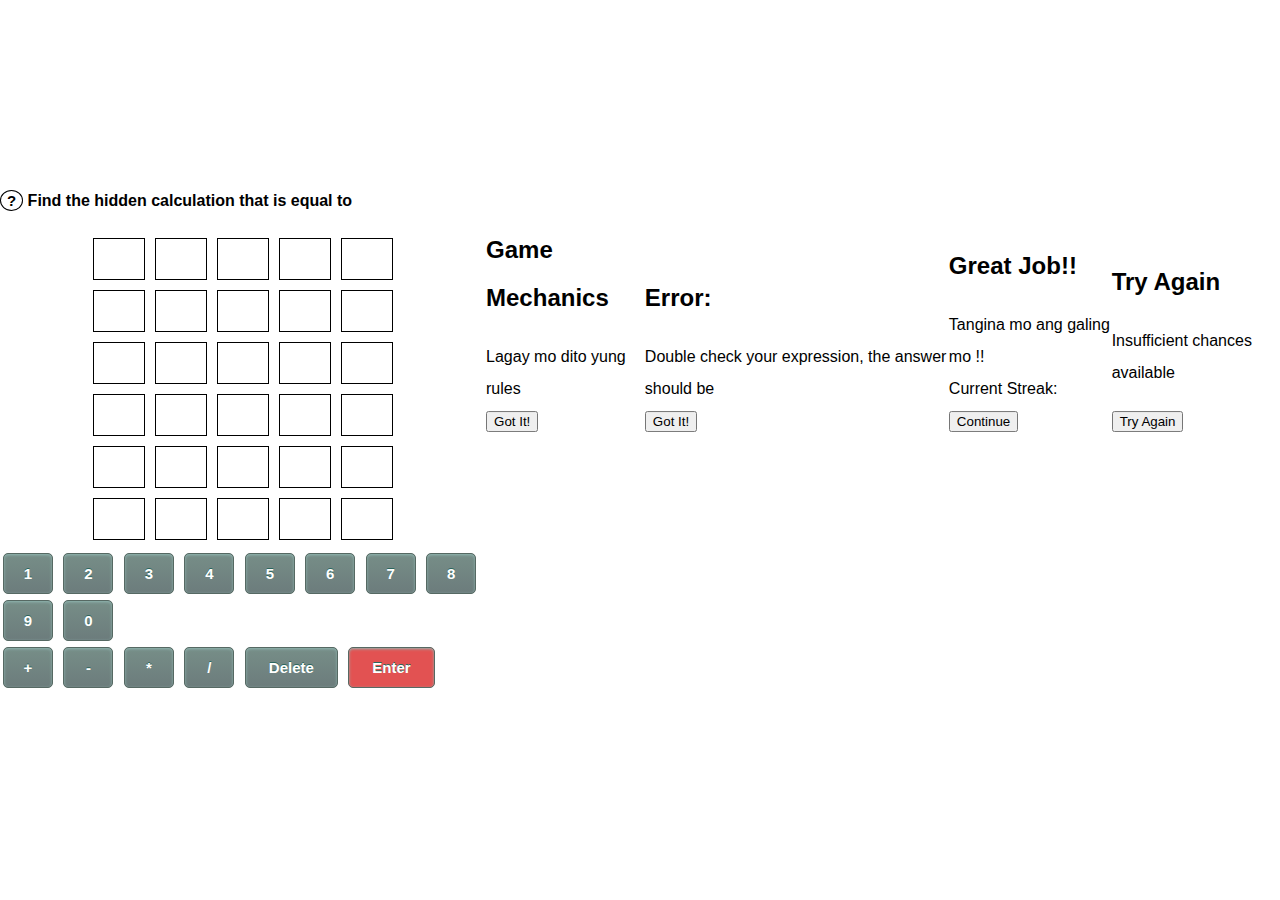
==== easy.html @ 451a4354 "Updated functionality" ====
<!DOCTYPE html>
<html lang="en">

<head>
    <meta charset="UTF-8">
    <meta http-equiv="X-UA-Compatible" content="IE=edge">
    <meta name="viewport" content="width=device-width, initial-scale=1.0">
    <title>Guess the math equation!</title>
    <link rel="stylesheet" href="css/easy.css">
    <link href="https://cdn.jsdelivr.net/npm/bootstrap@5.1.3/dist/css/bootstrap.min.css" rel="stylesheet"
        integrity="sha384-1BmE4kWBq78iYhFldvKuhfTAU6auU8tT94WrHftjDbrCEXSU1oBoqyl2QvZ6jIW3" crossorigin="anonymous">
    <link rel="preconnect" href="https://fonts.googleapis.com">
    <link rel="preconnect" href="https://fonts.gstatic.com" crossorigin>
    <link href="https://fonts.googleapis.com/css2?family=Montserrat:wght@900&display=swap" rel="stylesheet">
    <link rel="stylesheet" href="https://use.fontawesome.com/releases/v5.5.0/css/all.css">
</head>

<body>
    <div class="container d-flex flex-column justify-content-center">
        <div class="flex-row text-center centered">
            <h4><button id="help"class="helpBtn" data-bs-toggle="modal" data-bs-target="#helpModal">?</button> Find the hidden calculation that is equal to <span id="equals"> </span></h4>
            
            <div class="box-container centered">
                <div class="box">
                    <span></span>
                </div>
                <div class="box">
                    <span></span>
                </div>
                <div class="box">
                    <span></span>
                </div>
                <div class="box">
                    <span></span>
                </div>
                <div class="box">
                    <span></span>
                </div>
            </div>

            <div class="box-container centered">
                <div class="box">
                    <span></span>
                </div>
                <div class="box">
                    <span></span>
                </div>
                <div class="box">
                    <span></span>
                </div>
                <div class="box">
                    <span></span>
                </div>
                <div class="box">
                    <span></span>
                </div>
            </div>

            <div class="box-container centered">
                <div class="box">
                    <span></span>
                </div>
                <div class="box">
                    <span></span>
                </div>
                <div class="box">
                    <span></span>
                </div>
                <div class="box">
                    <span></span>
                </div>
                <div class="box">
                    <span></span>
                </div>
            </div>

            <div class="box-container centered">
                <div class="box">
                    <span></span>
                </div>
                <div class="box">
                    <span></span>
                </div>
                <div class="box">
                    <span></span>
                </div>
                <div class="box">
                    <span></span>
                </div>
                <div class="box">
                    <span></span>
                </div>
            </div>

            <div class="box-container centered">
                <div class="box">
                    <span></span>
                </div>
                <div class="box">
                    <span></span>
                </div>
                <div class="box">
                    <span></span>
                </div>
                <div class="box">
                    <span></span>
                </div>
                <div class="box">
                    <span></span>
                </div>
            </div>

            <div class="box-container centered">
                <div class="box">
                    <span></span>
                </div>
                <div class="box">
                    <span></span>
                </div>
                <div class="box">
                    <span></span>
                </div>
                <div class="box">
                    <span></span>
                </div>
                <div class="box">
                    <span></span>
                </div>
            </div>
        </div>
        
        <div class="flex-row centered ">
            
            <button id="1" class="buttonDesign">1</button>
            <button id="2" class="buttonDesign">2</button>
            <button id="3" class="buttonDesign">3</button>
            <button id="4" class="buttonDesign">4</button>
            <button id="5" class="buttonDesign">5</button>
            <button id="6" class="buttonDesign">6</button>
            <button id="7" class="buttonDesign">7</button>
            <button id="8" class="buttonDesign">8</button>
            <button id="9" class="buttonDesign">9</button>
            <button id="0" class="buttonDesign">0</button>
            
           <div class="text-center">
                <button id="+" class="buttonDesign">+</button>
                <button id="-" class="buttonDesign">-</button>
                <button id="*" class="buttonDesign">*</button>
                <button id="/" class="buttonDesign">/</button>
                <button class="buttonDesignFunc" id="delete-btn">Delete</button>

                <button class="buttonDesignFunc" id="enter-btn" disabled>Enter</button>
                <!-- <button class="buttonDesignFunc" id="reset-btn">Reset</button> -->
            </div>

        </div>
    </div>

    <div class="modal fade" id="helpModal" tabindex="-1" aria-labelledby="helpModalLabel" aria-hidden="true">
        <div class="modal-dialog center">
          <div class="modal-content">
           
            <div class="modal-body">
                <h2 class="modal-title" id="exampleModalLabel">Game Mechanics</h2>
                Lagay mo dito yung rules
            </div>
            <div class="modal-footer">
                <button type="button" id="close" class="btn btn-success" data-bs-dismiss="modal">Got It!</button>
            </div>
          </div>
        </div>
      </div>

      <div class="modal fade" id="errorModal" tabindex="-1" aria-labelledby="errorModalLabel" aria-hidden="true">
        <div class="modal-dialog center">
          <div class="modal-content">
           
            <div class="modal-body">
                <h2 class="modal-title" id="exampleModalLabel">Error:</h2>
                Double check your expression, the answer should be <span id="answer"></span>
            </div>
            <div class="modal-footer">
                <button type="button" id="close" class="btn btn-success" data-bs-dismiss="modal">Got It!</button>
            </div>
          </div>
        </div>
      </div>
      <div class="modal fade" id="correctModal" tabindex="-1" aria-labelledby="correctModalLabel" aria-hidden="true">
        <div class="modal-dialog center">
          <div class="modal-content">
           
            <div class="modal-body">
                <h2 class="modal-title" id="exampleModalLabel">Great Job!!</h2>
                Tangina mo ang galing mo !! <br>
                Current Streak: <span id="streak"></span>
            </div>
            <div class="modal-footer">
                <button type="button" id="close" class="btn btn-success" data-bs-dismiss="modal">Continue</button>
            </div>
          </div>
        </div>
      </div>
      <div class="modal fade" id="failModal" tabindex="-1" aria-labelledby="failModalLabel" aria-hidden="true">
        <div class="modal-dialog center">
          <div class="modal-content">
           
            <div class="modal-body">
                <h2 class="modal-title" id="exampleModalLabel">Try Again</h2>
                <p>Insufficient chances available</p>
            </div>
            <div class="modal-footer">
                <button type="button" id="close" class="btn btn-success" data-bs-dismiss="modal">Try Again</button>
            </div>
          </div>
        </div>
      </div>



    <script src="https://cdn.jsdelivr.net/npm/bootstrap@5.1.3/dist/js/bootstrap.bundle.min.js"
        integrity="sha384-ka7Sk0Gln4gmtz2MlQnikT1wXgYsOg+OMhuP+IlRH9sENBO0LRn5q+8nbTov4+1p" crossorigin="anonymous">
    </script>
    <script src="https://github.com/fent/randexp.js/releases/download/v0.4.3/randexp.min.js"></script>
    <script src="https://ajax.googleapis.com/ajax/libs/jquery/1.11.1/jquery.min.js"></script>
    <script type="text/javascript" src="js/easy.js"></script>
</body>

</html>
---- css/easy.css ----
body {
  font-family: "OpenSans", sans-serif;
  font-size: 1rem;
  line-height: 2;
  display: flex;
  align-items: center;
  justify-content: center;
  margin: 0;
  min-height: 95vh;
}

.centered{
  margin: 0 auto;
}


.box{
  border: 1px solid black;
  width: 50px;
  height: 40px;
  text-align: center;
}


.box-container{
  width: 300px;
  display: flex;
  flex-direction: row;
  justify-content: space-between;
  margin-bottom: 10px;
}

.helpBtn{
  height: auto;
  width:auto;
	border-radius:100%;
  background-color: white;
	border:1px solid black;
	display:inline-block;
	cursor:pointer;
	color:black;
	font-family:Arial;
	font-size:15px;
	font-weight:bold;
}

.helpBtn:active {
	position:relative;
	top:1px;
}

.buttonDesign{
  margin:3px;
  width: 50px;
  box-shadow:inset 0px 1px 3px 0px #91b8b3;
	background:linear-gradient(to bottom, #768d87 5%, #6c7c7c 100%);
	background-color:#768d87;
	border-radius:5px;
	border:1px solid #566963;
	display:inline-block;
	cursor:pointer;
	color:#ffffff;
	font-family:Arial;
	font-size:15px;
	font-weight:bold;
	padding:11px 0px;
	text-decoration:none;
	text-shadow:0px -1px 0px #2b665e;
}

.buttonDesign:hover {
	background:linear-gradient(to bottom, #6c7c7c 5%, #768d87 100%);
	background-color:#6c7c7c;
}
.buttonDesign:active {
	position:relative;
	top:1px;
}


.buttonDesignFunc{
  margin:3px;
  box-shadow:inset 0px 1px 3px 0px #91b8b3;
	background:linear-gradient(to bottom, #768d87 5%, #6c7c7c 100%);
	background-color:#768d87;
	border-radius:5px;
	border:1px solid #566963;
	display:inline-block;
	cursor:pointer;
	color:#ffffff;
	font-family:Arial;
	font-size:15px;
	font-weight:bold;
	padding:11px 23px;
	text-decoration:none;
	text-shadow:0px -1px 0px #2b665e;
}

.buttonDesignFunc:hover {
	background:linear-gradient(to bottom, #6c7c7c 5%, #768d87 100%);
	background-color:#6c7c7c;
}
.buttonDesignFunc:active {
	position:relative;
	top:1px;
}

.buttonDesignFunc:disabled {
	background:#e25252;
}

.center {
	top: 50% !important;
	transform: translateY(-50%) !important;
  }
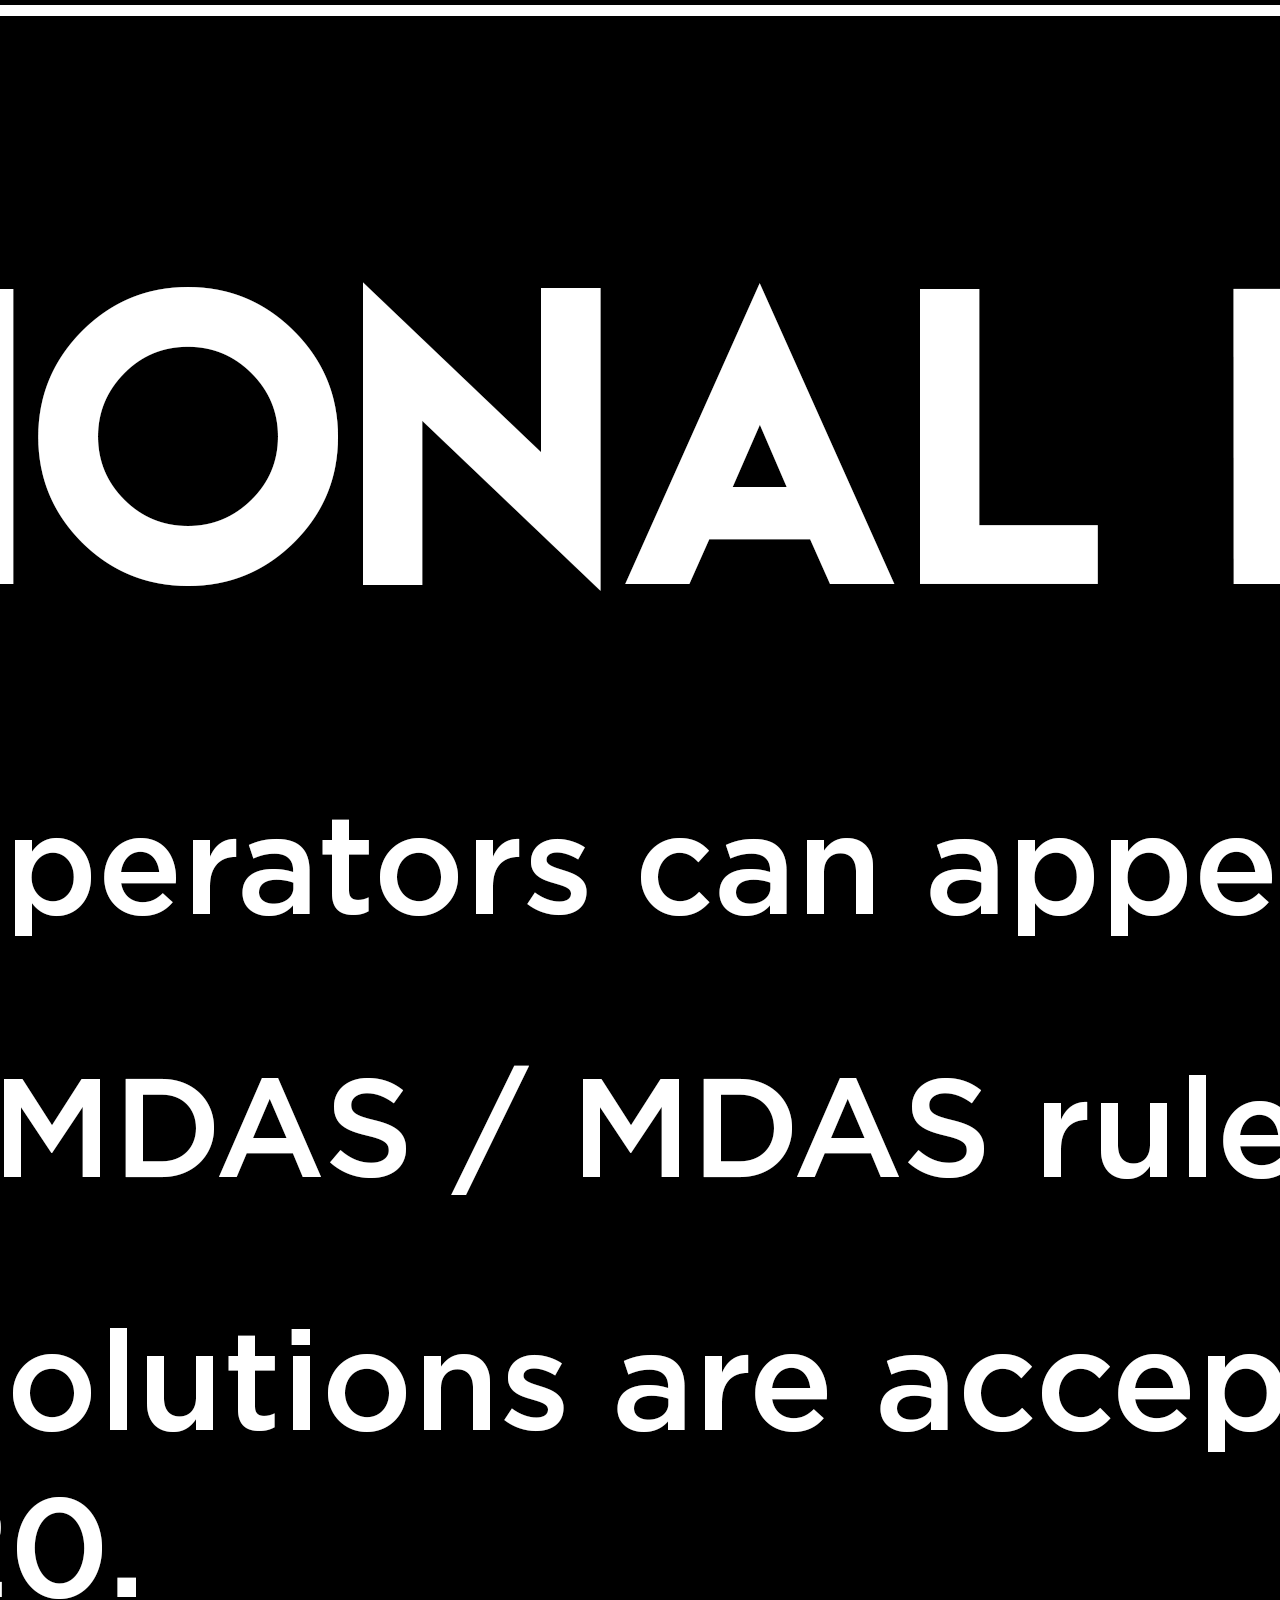
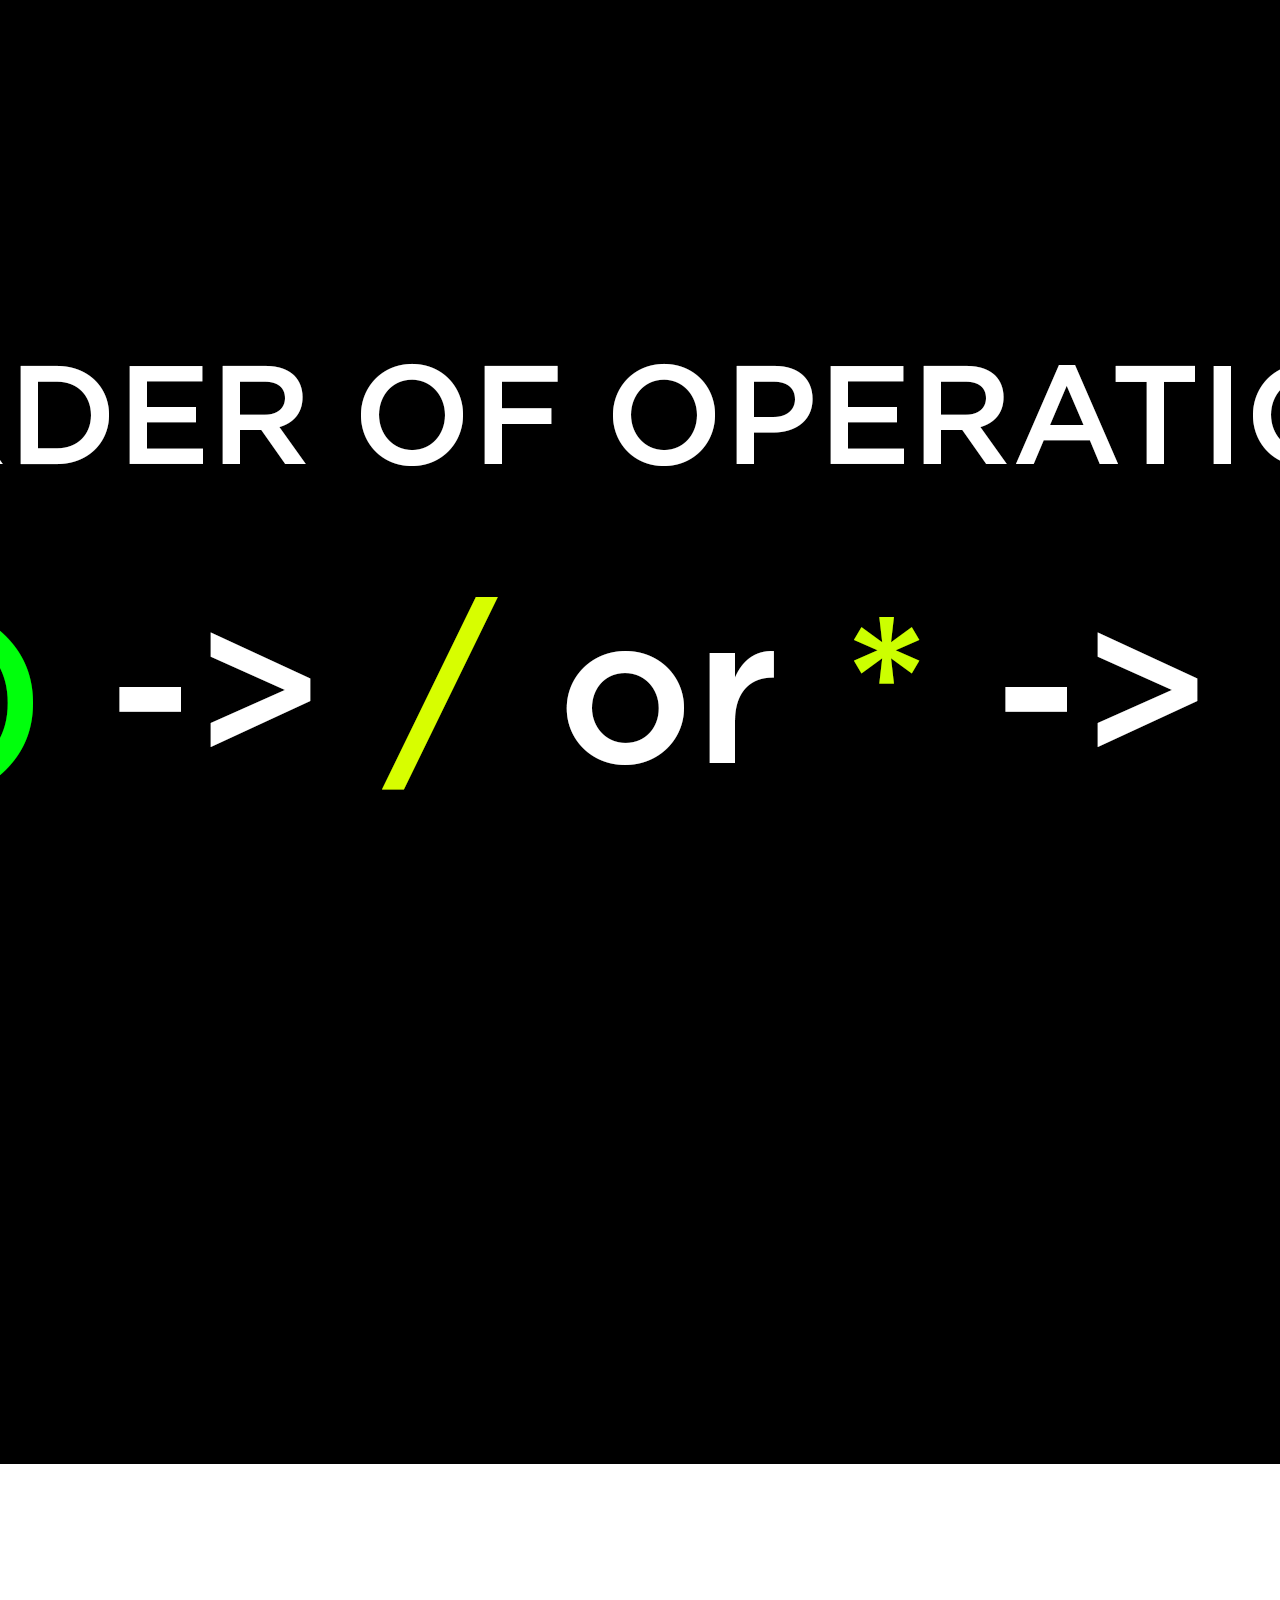
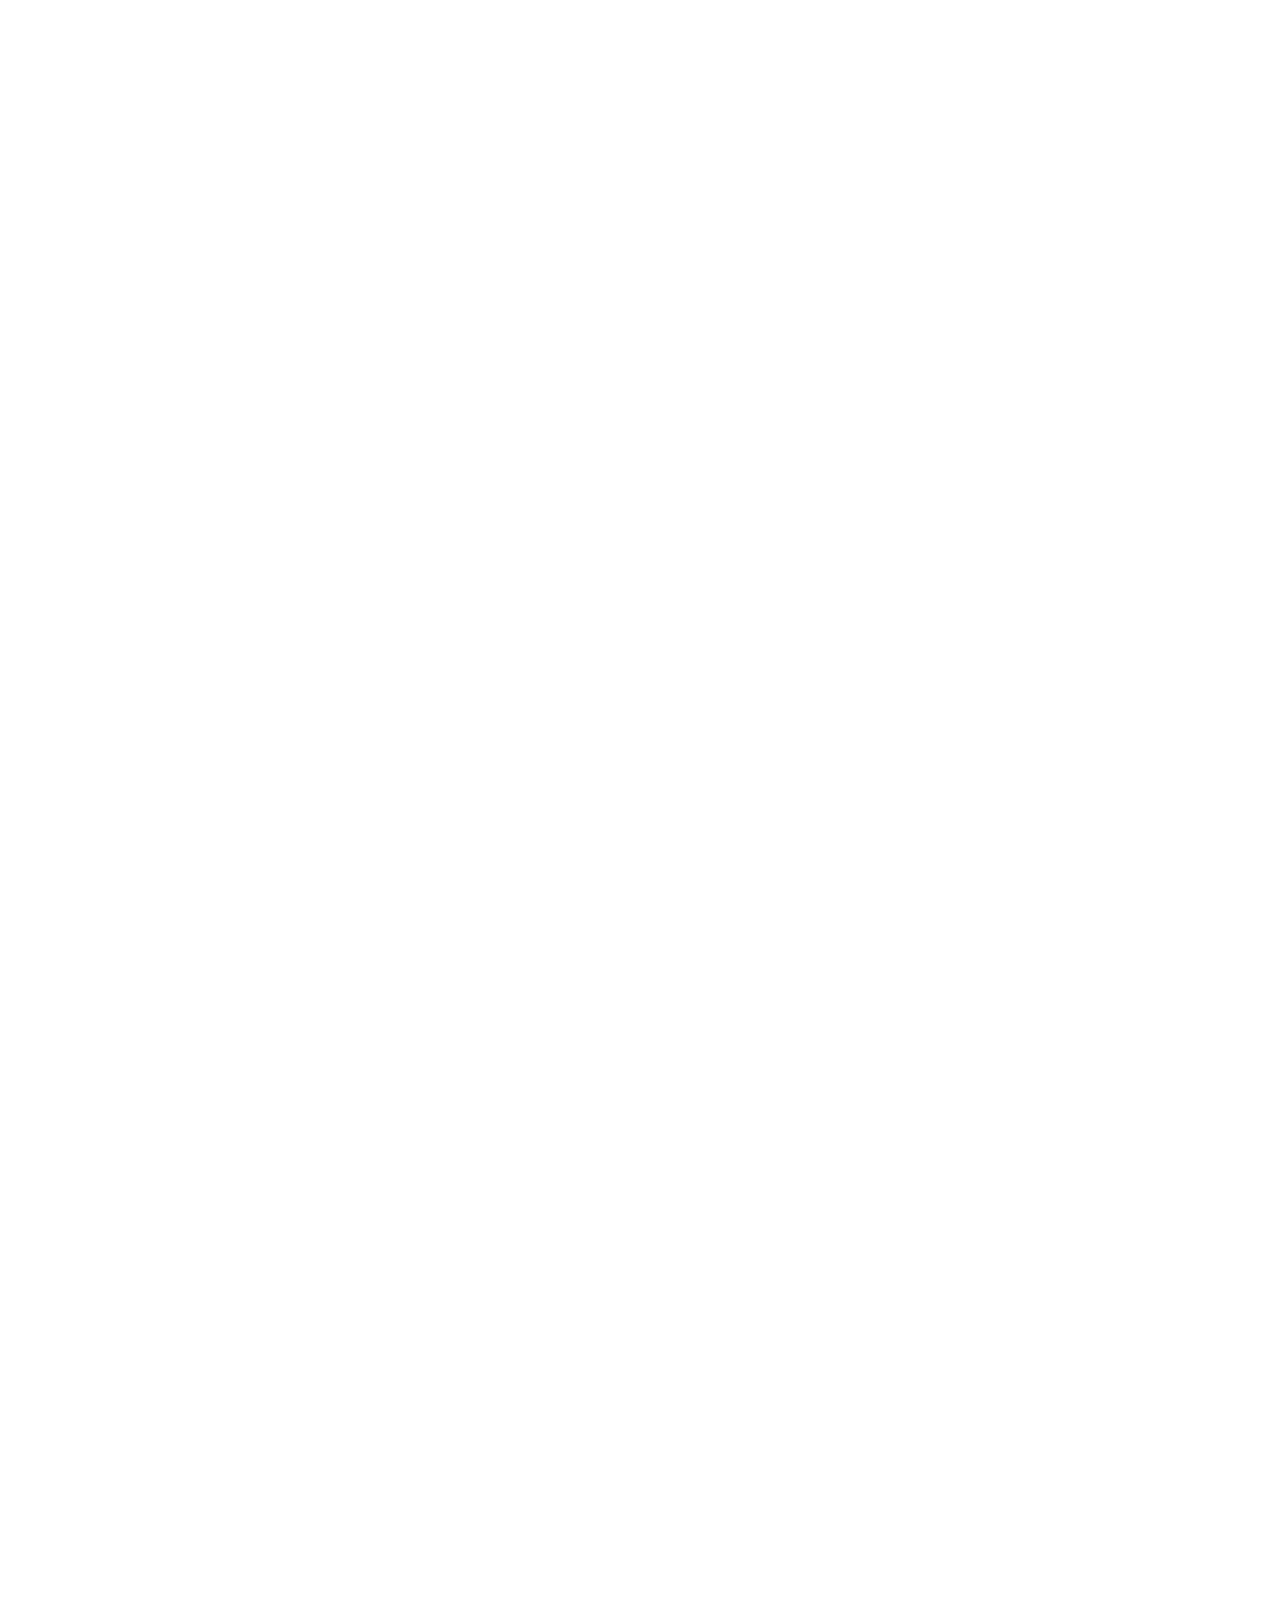
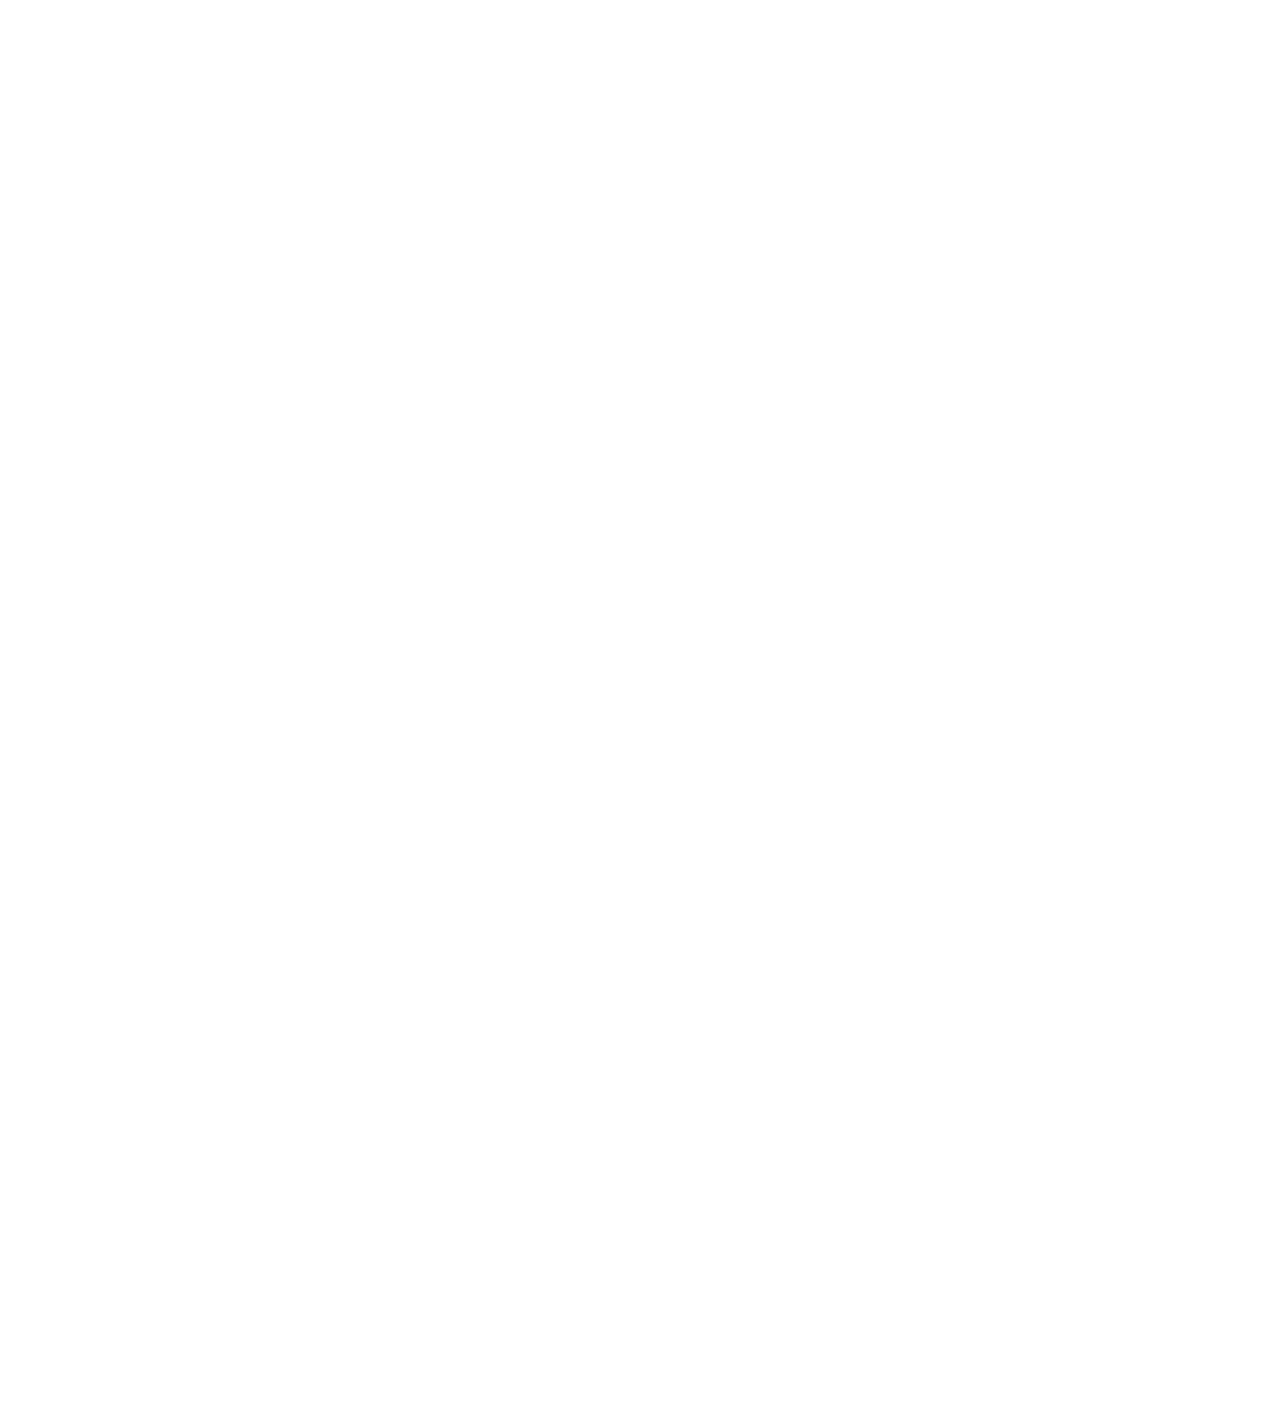
==== commit 93aafa6b: "Added game rules" ====
--- a/easy.html
+++ b/easy.html
@@ -6,7 +6,7 @@
     <meta http-equiv="X-UA-Compatible" content="IE=edge">
     <meta name="viewport" content="width=device-width, initial-scale=1.0">
     <title>Guess the math equation!</title>
-    <link rel="stylesheet" href="css/easy.css">
+    <link rel="stylesheet" href="css/main.css">
     <link href="https://cdn.jsdelivr.net/npm/bootstrap@5.1.3/dist/css/bootstrap.min.css" rel="stylesheet"
         integrity="sha384-1BmE4kWBq78iYhFldvKuhfTAU6auU8tT94WrHftjDbrCEXSU1oBoqyl2QvZ6jIW3" crossorigin="anonymous">
     <link rel="preconnect" href="https://fonts.googleapis.com">
@@ -20,97 +20,97 @@
         <div class="flex-row text-center centered">
             <h4><button id="help"class="helpBtn" data-bs-toggle="modal" data-bs-target="#helpModal">?</button> Find the hidden calculation that is equal to <span id="equals"> </span></h4>
             
-            <div class="box-container centered">
-                <div class="box">
-                    <span></span>
-                </div>
-                <div class="box">
-                    <span></span>
-                </div>
-                <div class="box">
-                    <span></span>
-                </div>
-                <div class="box">
-                    <span></span>
-                </div>
-                <div class="box">
-                    <span></span>
-                </div>
-            </div>
-
-            <div class="box-container centered">
-                <div class="box">
-                    <span></span>
-                </div>
-                <div class="box">
-                    <span></span>
-                </div>
-                <div class="box">
-                    <span></span>
-                </div>
-                <div class="box">
-                    <span></span>
-                </div>
-                <div class="box">
-                    <span></span>
-                </div>
-            </div>
-
-            <div class="box-container centered">
-                <div class="box">
-                    <span></span>
-                </div>
-                <div class="box">
-                    <span></span>
-                </div>
-                <div class="box">
-                    <span></span>
-                </div>
-                <div class="box">
-                    <span></span>
-                </div>
-                <div class="box">
-                    <span></span>
-                </div>
-            </div>
-
-            <div class="box-container centered">
-                <div class="box">
-                    <span></span>
-                </div>
-                <div class="box">
-                    <span></span>
-                </div>
-                <div class="box">
-                    <span></span>
-                </div>
-                <div class="box">
-                    <span></span>
-                </div>
-                <div class="box">
-                    <span></span>
-                </div>
-            </div>
-
-            <div class="box-container centered">
-                <div class="box">
-                    <span></span>
-                </div>
-                <div class="box">
-                    <span></span>
-                </div>
-                <div class="box">
-                    <span></span>
-                </div>
-                <div class="box">
-                    <span></span>
-                </div>
-                <div class="box">
-                    <span></span>
-                </div>
-            </div>
-
-            <div class="box-container centered">
+            <div class="box-containerEasy centered">
+                <div class="box">
+                    <span></span>
+                </div>
+                <div class="box">
+                    <span></span>
+                </div>
+                <div class="box">
+                    <span></span>
+                </div>
+                <div class="box">
+                    <span></span>
+                </div>
+                <div class="box">
+                    <span></span>
+                </div>
+            </div>
+
+            <div class="box-containerEasy centered">
+                <div class="box">
+                    <span></span>
+                </div>
+                <div class="box">
+                    <span></span>
+                </div>
+                <div class="box">
+                    <span></span>
+                </div>
+                <div class="box">
+                    <span></span>
+                </div>
+                <div class="box">
+                    <span></span>
+                </div>
+            </div>
+
+            <div class="box-containerEasy centered">
+                <div class="box">
+                    <span></span>
+                </div>
+                <div class="box">
+                    <span></span>
+                </div>
+                <div class="box">
+                    <span></span>
+                </div>
+                <div class="box">
+                    <span></span>
+                </div>
+                <div class="box">
+                    <span></span>
+                </div>
+            </div>
+
+            <div class="box-containerEasy centered">
+                <div class="box">
+                    <span></span>
+                </div>
+                <div class="box">
+                    <span></span>
+                </div>
+                <div class="box">
+                    <span></span>
+                </div>
+                <div class="box">
+                    <span></span>
+                </div>
+                <div class="box">
+                    <span></span>
+                </div>
+            </div>
+
+            <div class="box-containerEasy centered">
+                <div class="box">
+                    <span></span>
+                </div>
+                <div class="box">
+                    <span></span>
+                </div>
+                <div class="box">
+                    <span></span>
+                </div>
+                <div class="box">
+                    <span></span>
+                </div>
+                <div class="box">
+                    <span></span>
+                </div>
+            </div>
+
+            <div class="box-containerEasy centered">
                 <div class="box">
                     <span></span>
                 </div>
@@ -129,7 +129,7 @@
             </div>
         </div>
         
-        <div class="flex-row centered ">
+        <div class="flex-row centered buttons">
             
             <button id="1" class="buttonDesign">1</button>
             <button id="2" class="buttonDesign">2</button>
@@ -150,22 +150,44 @@
                 <button class="buttonDesignFunc" id="delete-btn">Delete</button>
 
                 <button class="buttonDesignFunc" id="enter-btn" disabled>Enter</button>
-                <!-- <button class="buttonDesignFunc" id="reset-btn">Reset</button> -->
+               
             </div>
 
         </div>
     </div>
 
     <div class="modal fade" id="helpModal" tabindex="-1" aria-labelledby="helpModalLabel" aria-hidden="true">
-        <div class="modal-dialog center">
-          <div class="modal-content">
-           
-            <div class="modal-body">
-                <h2 class="modal-title" id="exampleModalLabel">Game Mechanics</h2>
-                Lagay mo dito yung rules
-            </div>
-            <div class="modal-footer">
-                <button type="button" id="close" class="btn btn-success" data-bs-dismiss="modal">Got It!</button>
+        <div class="modal-dialog center modal-size">
+          <div class="modal-content bg-black">
+           
+            <div class="modal-body">
+                <div class="d-flex justify-content-end">
+                    <button type="button" id="close" class="btn-close bg-danger" data-bs-dismiss="modal" aria-label="Close"></button>    
+                </div>
+               
+                <div id="gameRulesCarosel" class="carousel slide" data-bs-ride="carousel">
+                    <div class="carousel-indicators">
+                      <button type="button" data-bs-target="#gameRulesCarosel" data-bs-slide-to="0" class="active" aria-current="true" aria-label="Slide 1"></button>
+                      <button type="button" data-bs-target="#gameRulesCarosel" data-bs-slide-to="1" aria-label="Slide 2"></button>
+                    </div>
+                    <div class="carousel-inner">
+                      <div class="carousel-item active">
+                        <img src="/images/guide1.png" class="d-block w-100">
+                      </div>
+                      <div class="carousel-item">
+                        <img src="/images/guide2.png" class="d-block w-100" alt="...">
+                      </div>
+                      <button class="carousel-control-prev" type="button" data-bs-target="#gameRulesCarosel" data-bs-slide="prev">
+                        <span class="carousel-control-prev-icon" aria-hidden="true"></span>
+                        <span class="visually-hidden">Previous</span>
+                      </button>
+                      <button class="carousel-control-next" type="button" data-bs-target="#gameRulesCarosel" data-bs-slide="next">
+                        <span class="carousel-control-next-icon" aria-hidden="true"></span>
+                        <span class="visually-hidden">Next</span>
+                      </button>
+                    </div>
+                  </div>
+                  
             </div>
           </div>
         </div>
@@ -185,6 +207,7 @@
           </div>
         </div>
       </div>
+
       <div class="modal fade" id="correctModal" tabindex="-1" aria-labelledby="correctModalLabel" aria-hidden="true">
         <div class="modal-dialog center">
           <div class="modal-content">
@@ -195,11 +218,12 @@
                 Current Streak: <span id="streak"></span>
             </div>
             <div class="modal-footer">
-                <button type="button" id="close" class="btn btn-success" data-bs-dismiss="modal">Continue</button>
-            </div>
-          </div>
-        </div>
-      </div>
+                <button type="button"  id="close" class="btn btn-success" data-bs-dismiss="modal">Continue</button>
+            </div>
+          </div>
+        </div>
+      </div>
+
       <div class="modal fade" id="failModal" tabindex="-1" aria-labelledby="failModalLabel" aria-hidden="true">
         <div class="modal-dialog center">
           <div class="modal-content">
--- a/css/main.css
+++ b/css/main.css
@@ -0,0 +1,132 @@
+body {
+  font-family: "OpenSans", sans-serif;
+  font-size: 1rem;
+  line-height: 2;
+  display: flex;
+  align-items: center;
+  justify-content: center;
+  margin: 0;
+  min-height: 95vh;
+}
+
+.centered{
+  margin: 0 auto;
+}
+
+
+.box{
+  border: 1px solid black;
+  width: 50px;
+  height: 40px;
+  text-align: center;
+}
+
+.box-containerEasy{
+  width: 300px;
+  display: flex;
+  flex-direction: row;
+  justify-content: space-between;
+  margin-bottom: 10px;
+}
+
+.box-containerNormal{
+	width: 350px;
+	display: flex;
+	flex-direction: row;
+	justify-content: space-between;
+	margin-bottom: 10px;
+  }
+
+  .box-containerHard{
+	width: 450px;
+	display: flex;
+	flex-direction: row;
+	justify-content: space-between;
+	margin-bottom: 10px;
+  }
+
+.helpBtn{
+  height: auto;
+  width:auto;
+	border-radius:100%;
+  background-color: white;
+	border:1px solid black;
+	display:inline-block;
+	cursor:pointer;
+	color:black;
+	font-family:Arial;
+	font-size:15px;
+	font-weight:bold;
+}
+
+.helpBtn:active {
+	position:relative;
+	top:1px;
+}
+
+.buttonDesign{
+  margin:3px;
+  width: 50px;
+  box-shadow:inset 0px 1px 3px 0px #91b8b3;
+	background:linear-gradient(to bottom, #768d87 5%, #6c7c7c 100%);
+	background-color:#768d87;
+	border-radius:5px;
+	border:1px solid #566963;
+	display:inline-block;
+	cursor:pointer;
+	color:#ffffff;
+	font-family:Arial;
+	font-size:15px;
+	font-weight:bold;
+	padding:11px 0px;
+	text-decoration:none;
+	text-shadow:0px -1px 0px #2b665e;
+}
+
+.buttonDesign:hover {
+	background:linear-gradient(to bottom, #6c7c7c 5%, #768d87 100%);
+	background-color:#6c7c7c;
+}
+.buttonDesign:active {
+	position:relative;
+	top:1px;
+}
+
+
+.buttonDesignFunc{
+  margin:3px;
+  box-shadow:inset 0px 1px 3px 0px #91b8b3;
+	background:linear-gradient(to bottom, #768d87 5%, #6c7c7c 100%);
+	background-color:#768d87;
+	border-radius:5px;
+	border:1px solid #566963;
+	display:inline-block;
+	cursor:pointer;
+	color:#ffffff;
+	font-family:Arial;
+	font-size:15px;
+	font-weight:bold;
+	padding:11px 23px;
+	text-decoration:none;
+	text-shadow:0px -1px 0px #2b665e;
+}
+
+.buttonDesignFunc:hover {
+	background:linear-gradient(to bottom, #6c7c7c 5%, #768d87 100%);
+	background-color:#6c7c7c;
+}
+.buttonDesignFunc:active {
+	position:relative;
+	top:1px;
+}
+
+.buttonDesignFunc:disabled {
+	background:#e25252;
+}
+
+
+
+.center {
+	top: 50% !important;
+	transform: translateY(-50%) !important;
+  }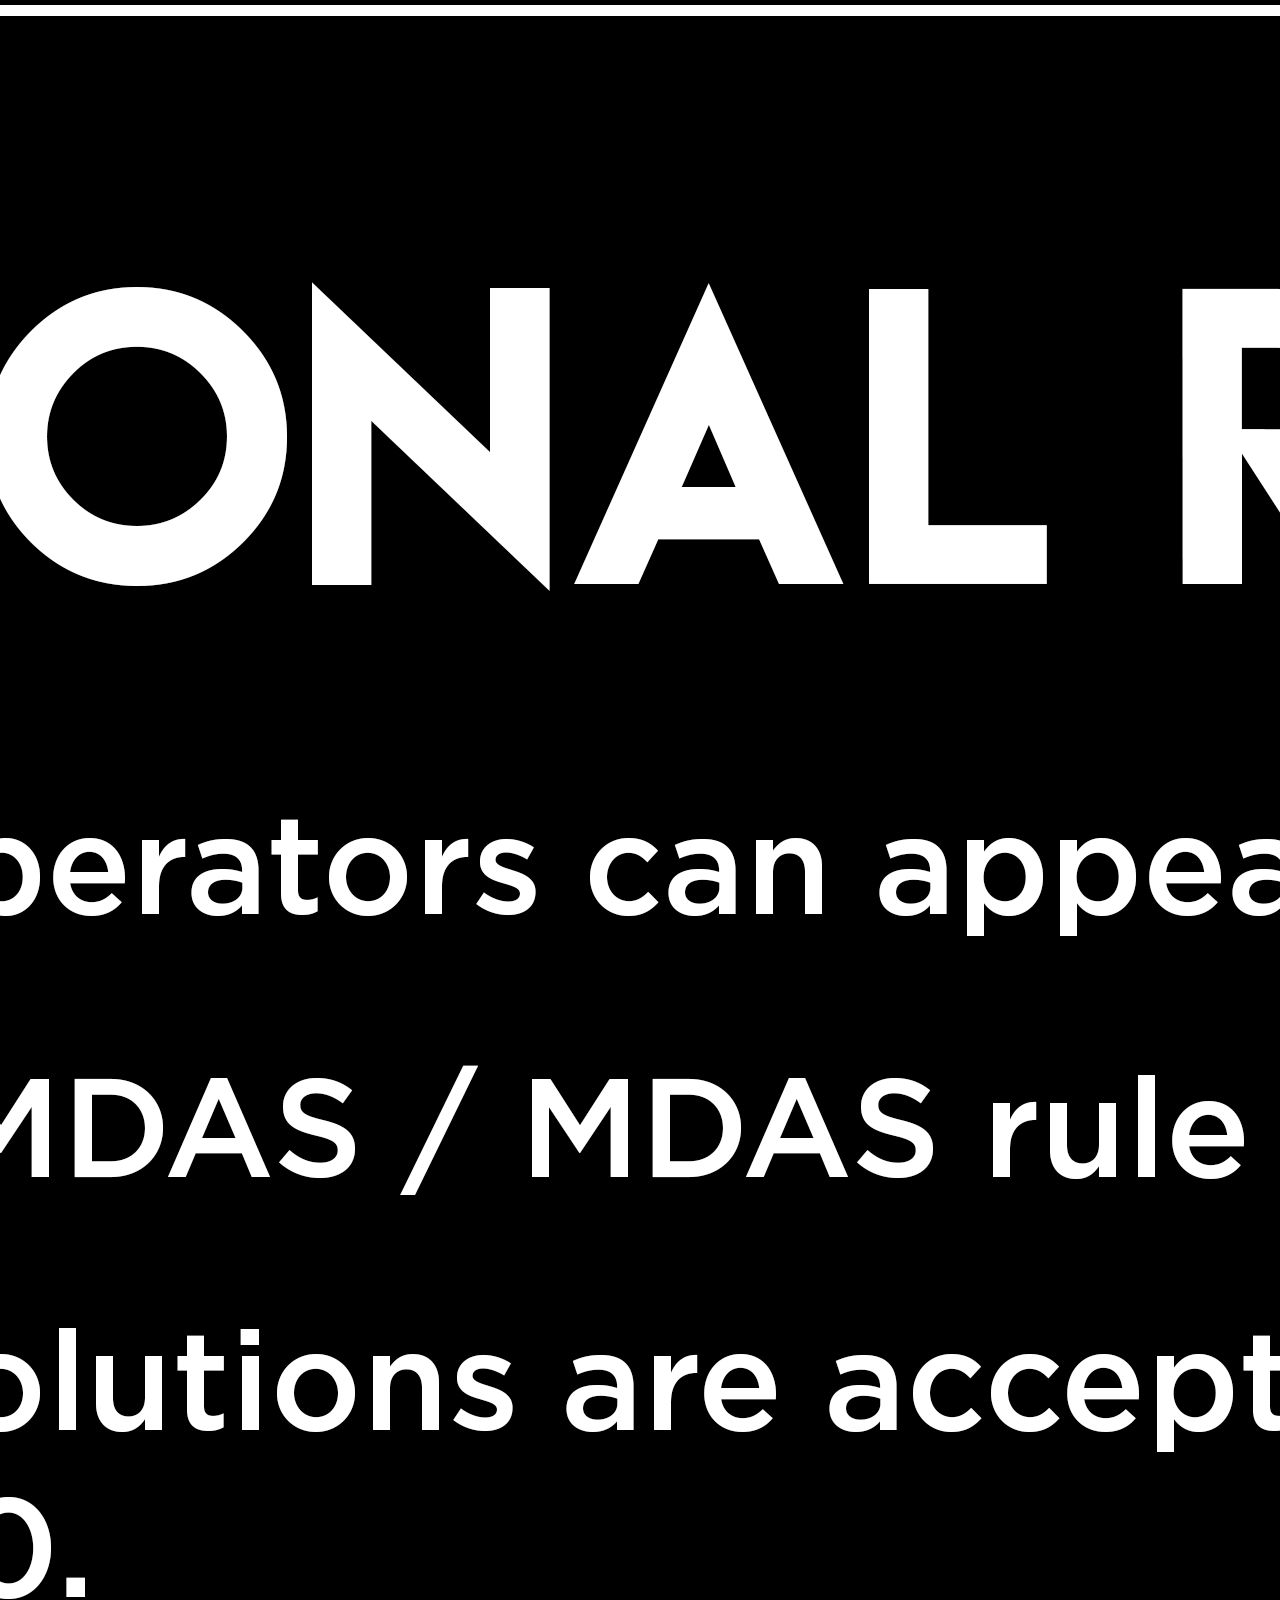
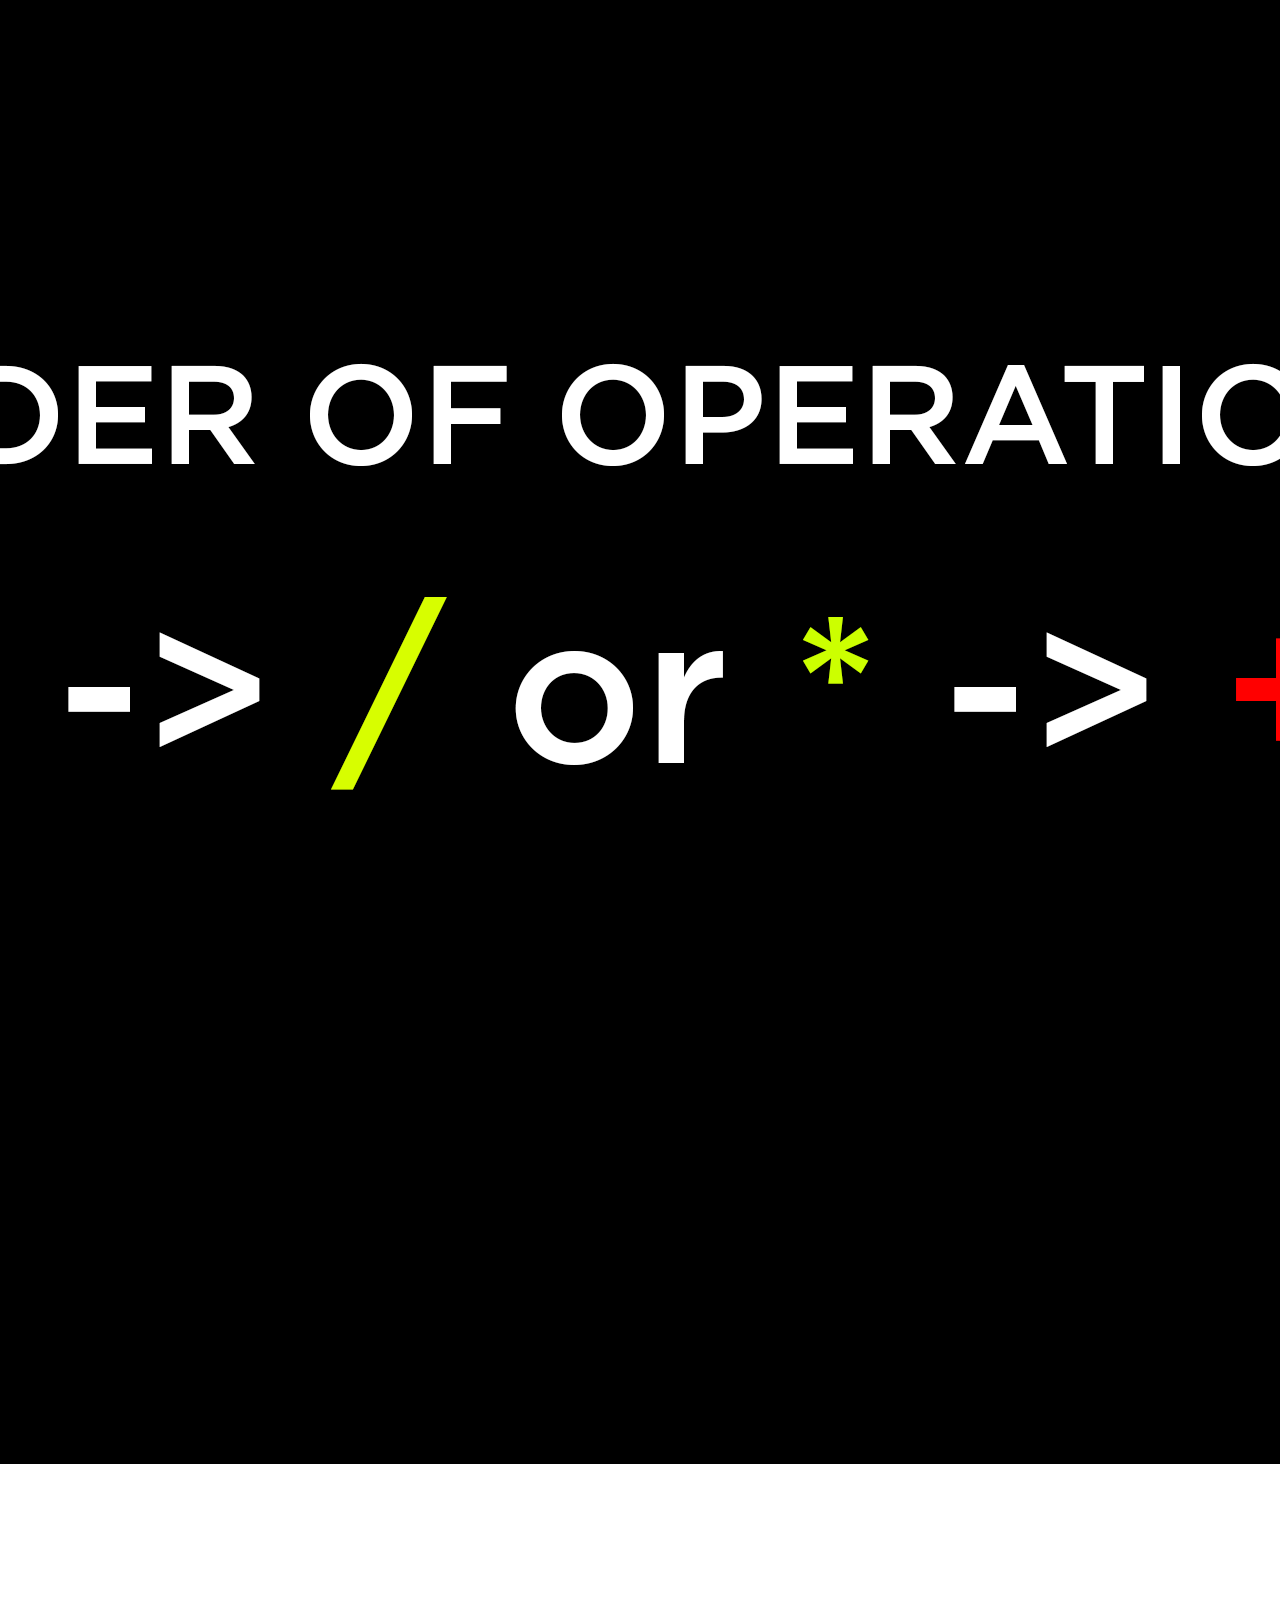
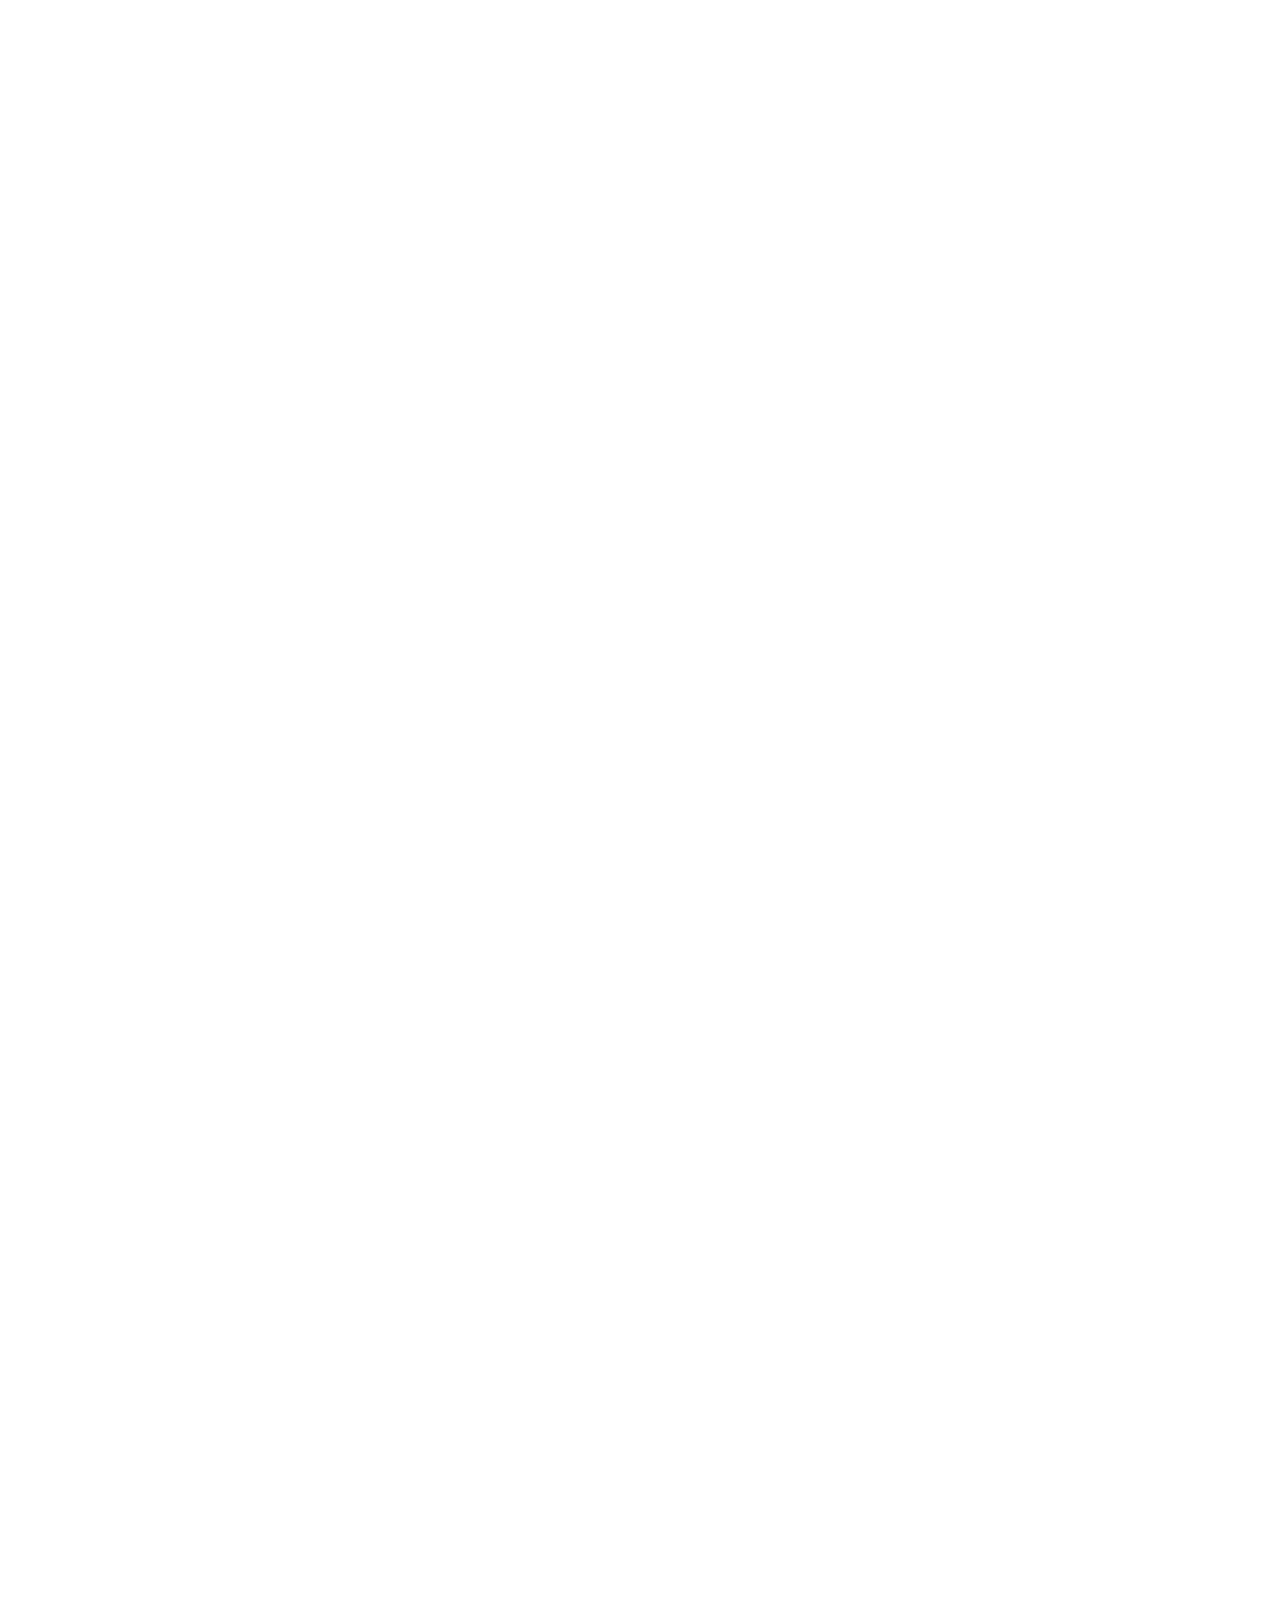
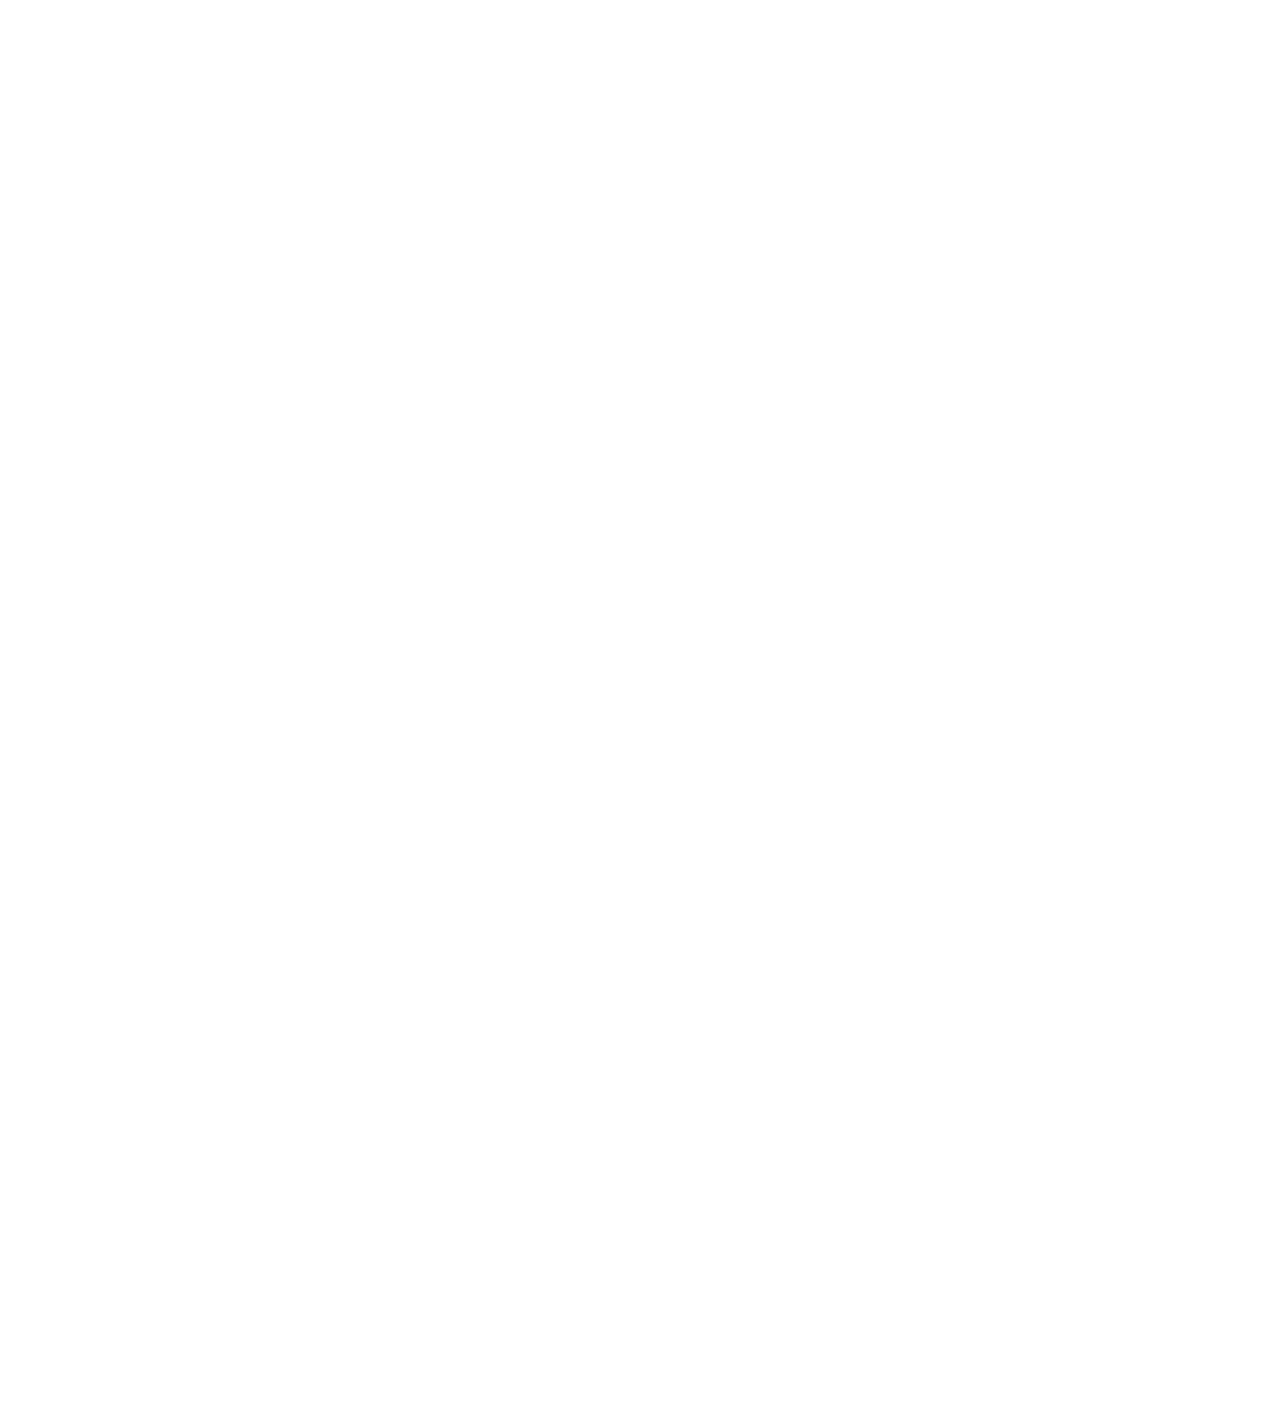
==== commit 61fa34fa: "Updated pathing" ====
--- a/easy.html
+++ b/easy.html
@@ -13,13 +13,21 @@
     <link rel="preconnect" href="https://fonts.gstatic.com" crossorigin>
     <link href="https://fonts.googleapis.com/css2?family=Montserrat:wght@900&display=swap" rel="stylesheet">
     <link rel="stylesheet" href="https://use.fontawesome.com/releases/v5.5.0/css/all.css">
+    
 </head>
 
 <body>
     <div class="container d-flex flex-column justify-content-center">
         <div class="flex-row text-center centered">
-            <h4><button id="help"class="helpBtn" data-bs-toggle="modal" data-bs-target="#helpModal">?</button> Find the hidden calculation that is equal to <span id="equals"> </span></h4>
-            
+            <h3><button id="help"class="buttonDesignHelp" data-bs-toggle="modal" data-bs-target="#helpModal">
+                <i class="fas fa-question"></i>
+            </button> 
+                Guess the math equation!
+               
+                <button class="buttonDesignSettings" type="button" data-bs-toggle="modal" data-bs-target="#settingsModal">
+                    <i class="fa fa-cog"></i></button>
+            </h3>
+            <h5> Find the hidden calculation that is equal to <span id="equals"> </span></h5>
             <div class="box-containerEasy centered">
                 <div class="box">
                     <span></span>
@@ -172,10 +180,10 @@
                     </div>
                     <div class="carousel-inner">
                       <div class="carousel-item active">
-                        <img src="/images/guide1.png" class="d-block w-100">
+                        <img src="images/guide1.png" class="d-block w-100">
                       </div>
                       <div class="carousel-item">
-                        <img src="/images/guide2.png" class="d-block w-100" alt="...">
+                        <img src="images/guide2.png" class="d-block w-100" alt="...">
                       </div>
                       <button class="carousel-control-prev" type="button" data-bs-target="#gameRulesCarosel" data-bs-slide="prev">
                         <span class="carousel-control-prev-icon" aria-hidden="true"></span>
@@ -229,8 +237,9 @@
           <div class="modal-content">
            
             <div class="modal-body">
-                <h2 class="modal-title" id="exampleModalLabel">Try Again</h2>
+                <h2 class="modal-title" id="exampleModalLabel">Game Over</h2>
                 <p>Insufficient chances available</p>
+                <p>Correct Answer: <span id="correct_ans"></span></p>
             </div>
             <div class="modal-footer">
                 <button type="button" id="close" class="btn btn-success" data-bs-dismiss="modal">Try Again</button>
@@ -238,6 +247,25 @@
           </div>
         </div>
       </div>
+
+      <div class="modal fade" id="settingsModal" tabindex="-1" aria-labelledby="settingsModalLabel" aria-hidden="true">
+        <div class="modal-dialog center">
+          <div class="modal-content">
+           
+            <div class="modal-body">
+                <h2 class="modal-title">Game Settings:</h2>
+                Game Difficulty <br>
+                <button type="button" class="btn btn-primary m-2 easyDiff" >Easy Mode</button><br>
+                <button type="button" class="btn btn-primary m-2 normalDiff" >Normal Mode</button><br>
+                <button type="button" class="btn btn-primary m-2 hardDiff">Hard Mode</button>
+            </div>
+            <div class="modal-footer">
+                <button type="button" id="close" class="btn btn-success" data-bs-dismiss="modal">Continue</button>
+            </div>
+          </div>
+        </div>
+      </div>
+
 
 
 
--- a/css/main.css
+++ b/css/main.css
@@ -13,6 +13,28 @@
   margin: 0 auto;
 }
 
+.buttonDesignSettings{
+	border-radius: 100%;
+	border: 10px;
+	border-color: #000000;
+	font-size:16px;
+	background-color: white;
+	margin-top: 7px;
+	margin-left: 4px;
+	position:absolute;
+	
+  }
+ 
+  .buttonDesignHelp{
+	border-radius: 100%;
+	border: 10px;
+	border-color: #000000;
+	font-size:16px;
+	background-color: white;
+
+	margin-left: auto;
+  }
+  
 
 .box{
   border: 1px solid black;
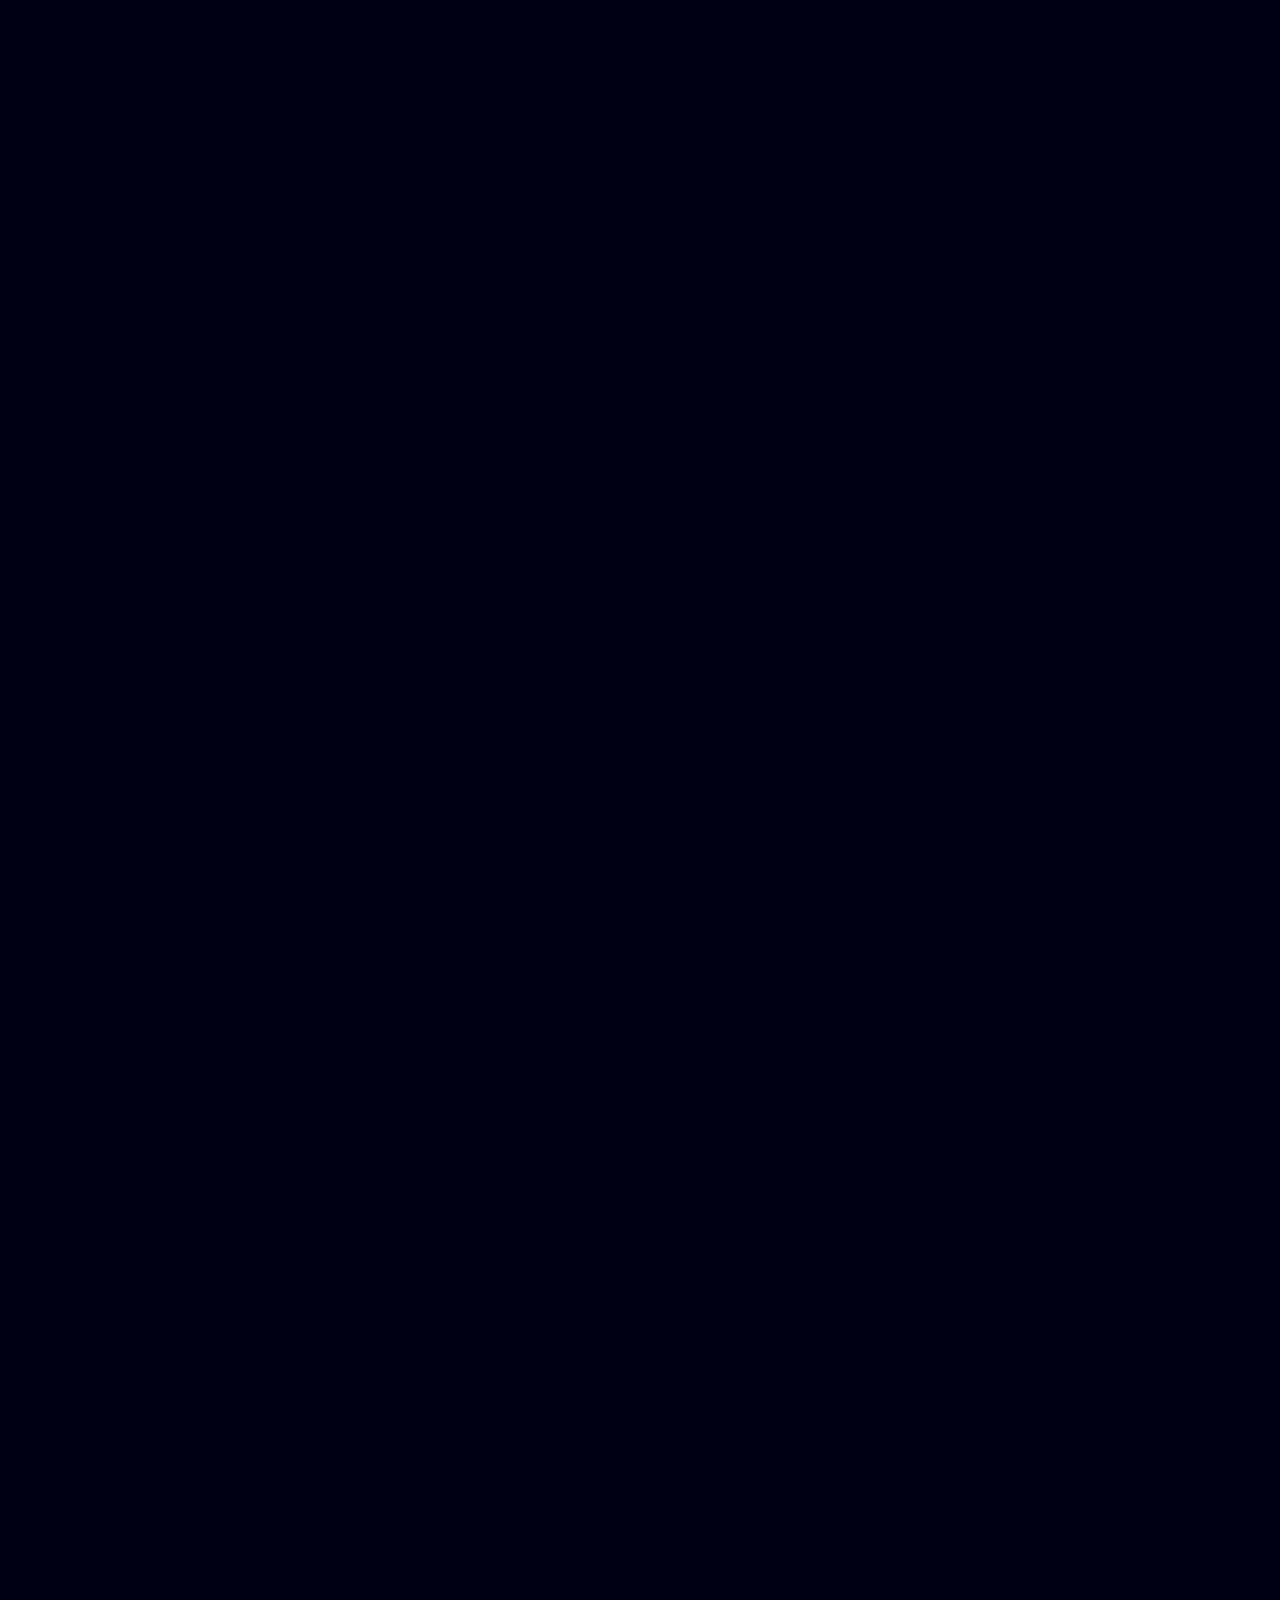
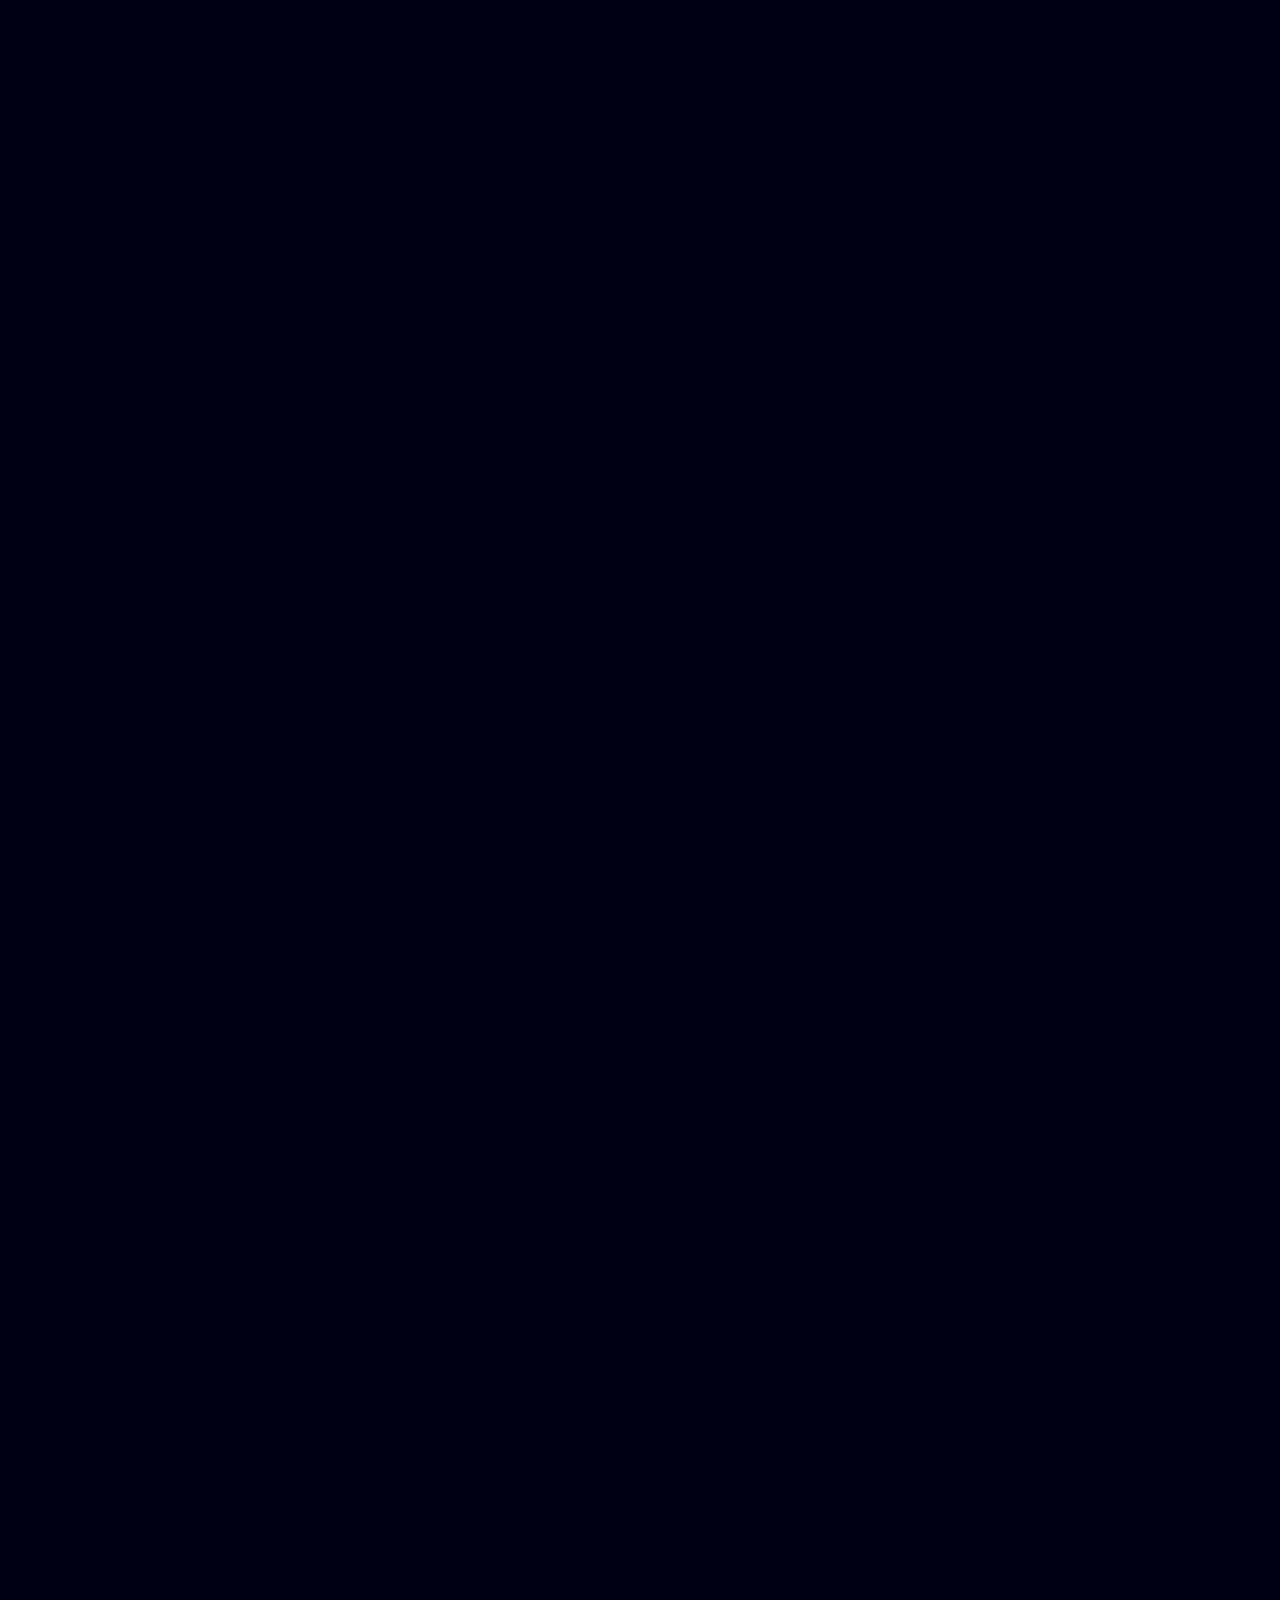
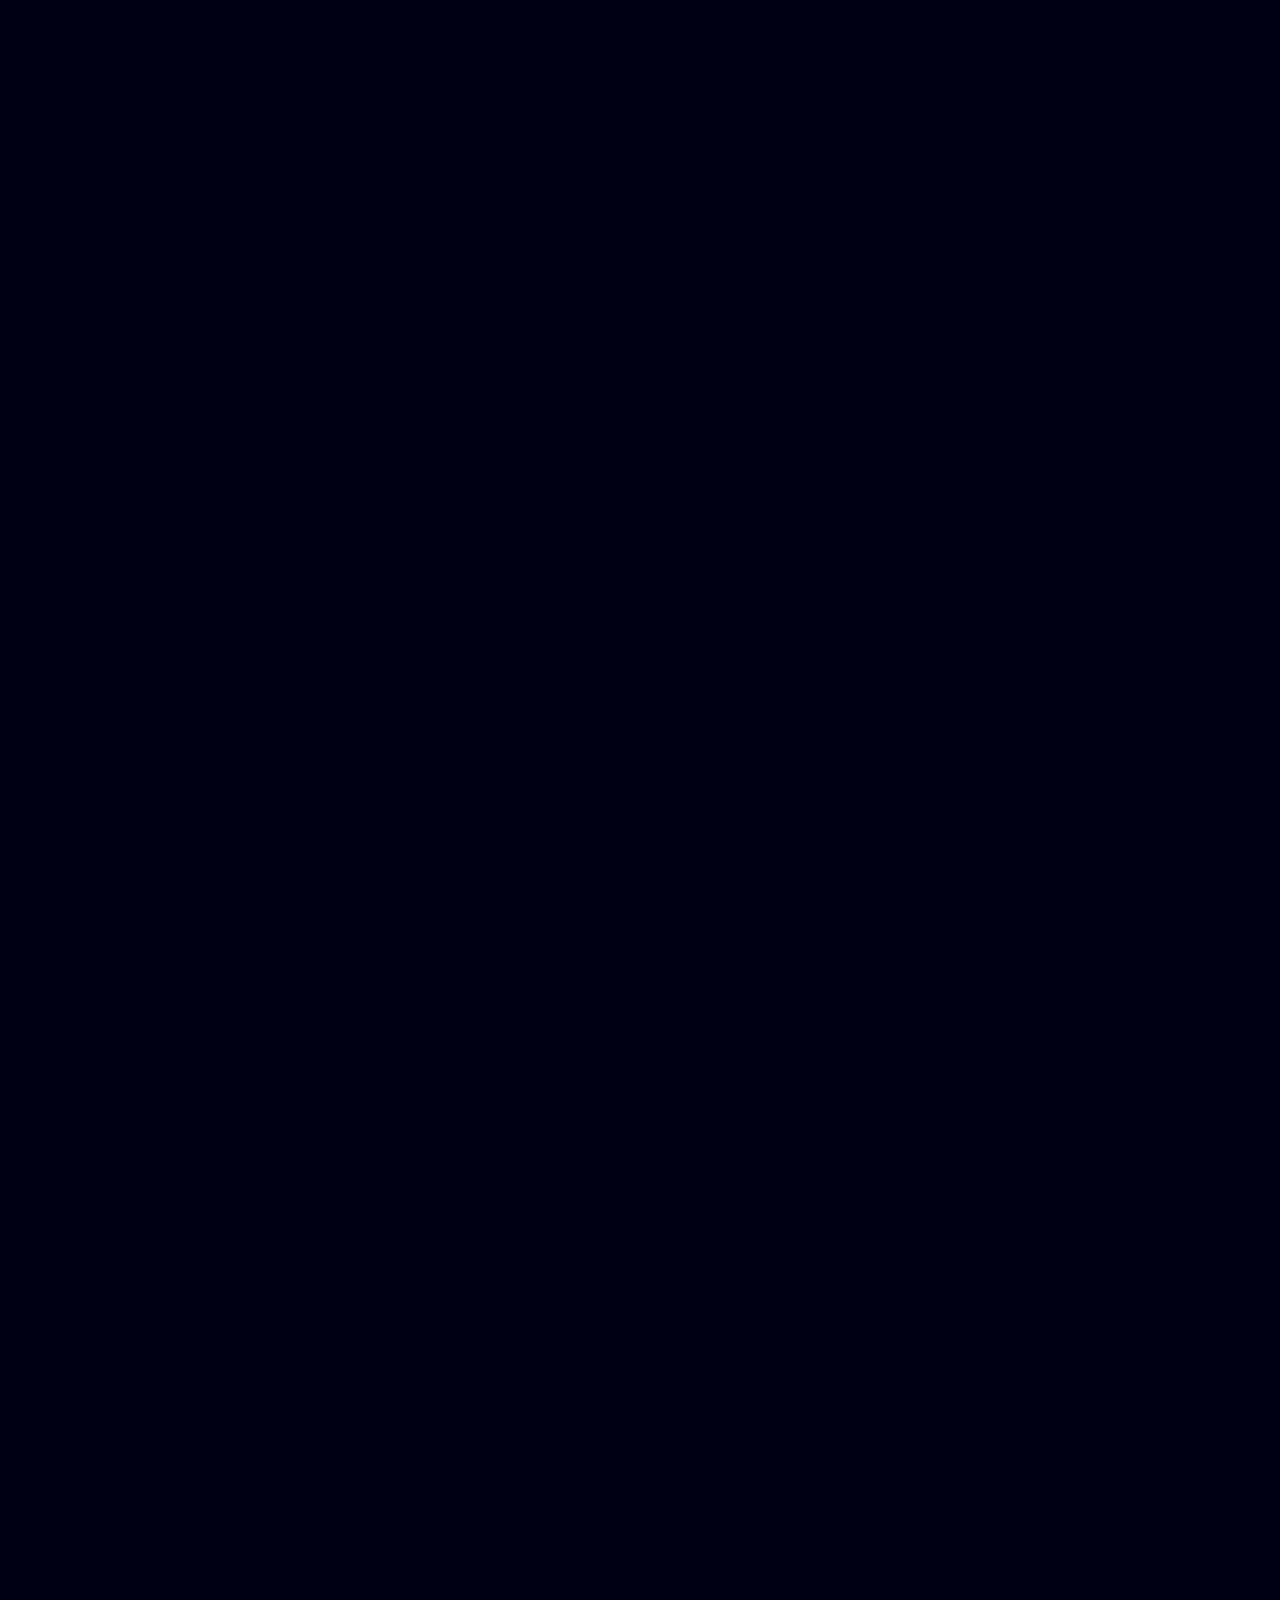
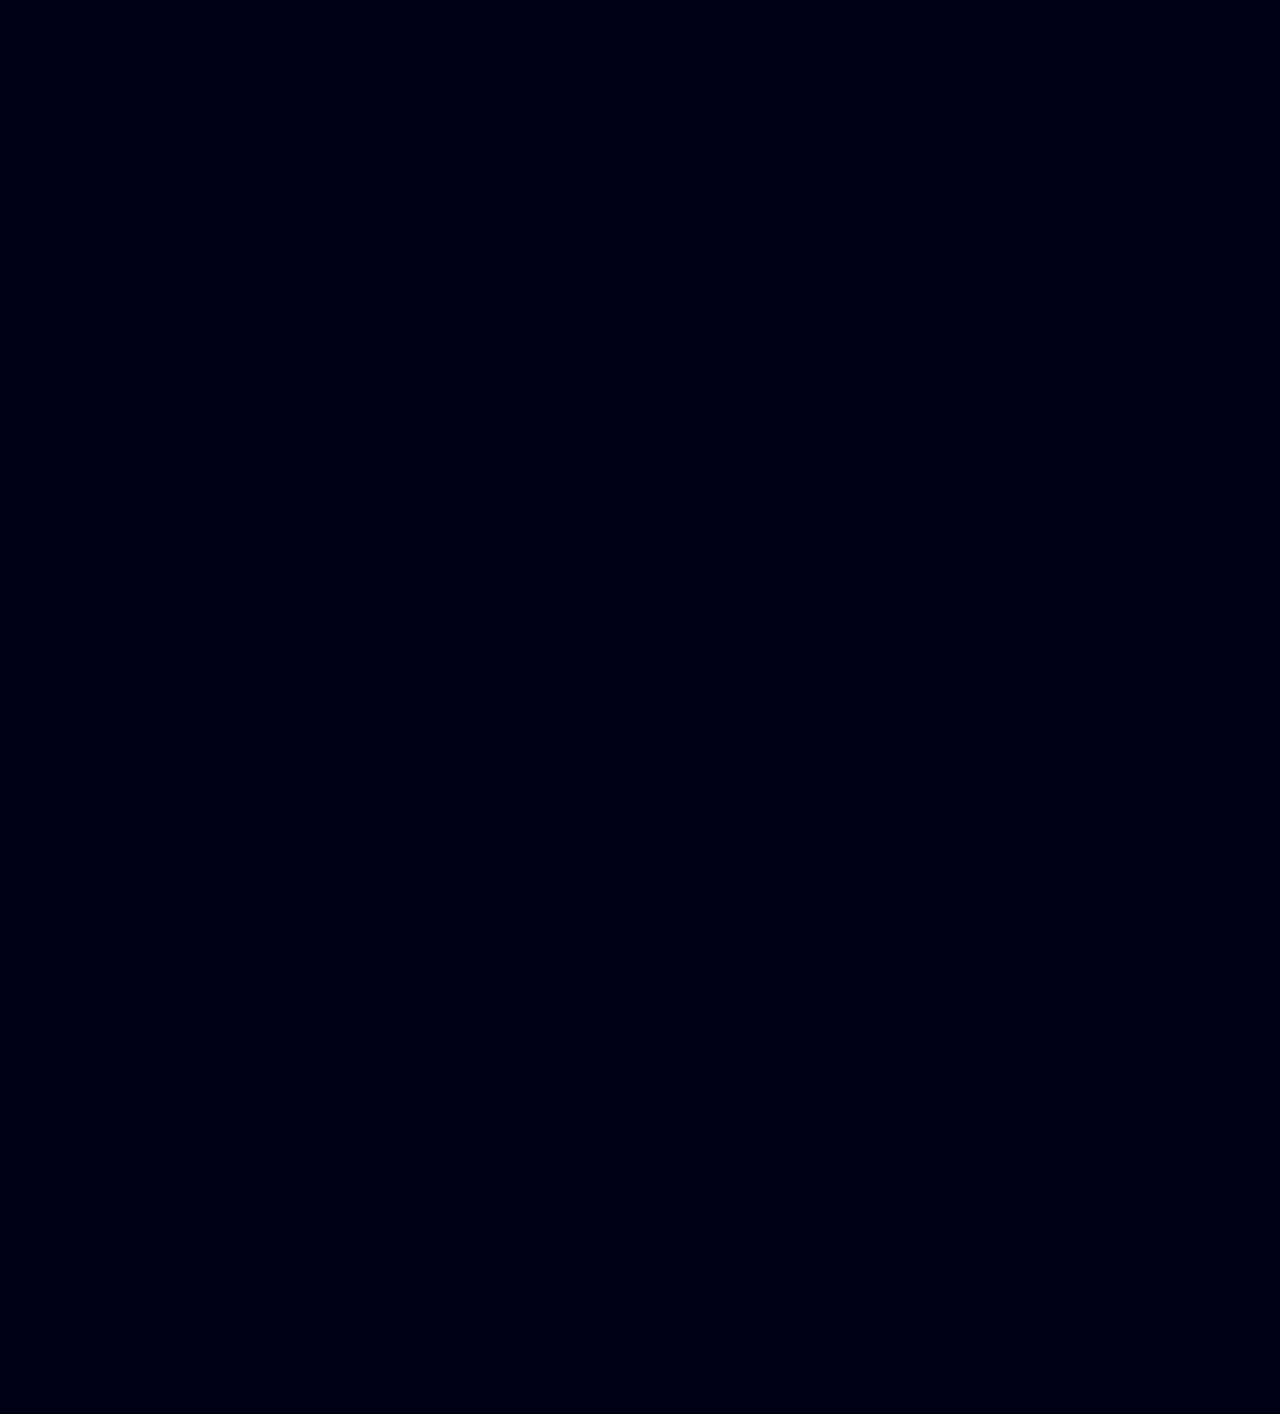
==== commit 8bf2be2a: "Finalize design in easy" ====
--- a/easy.html
+++ b/easy.html
@@ -6,159 +6,171 @@
     <meta http-equiv="X-UA-Compatible" content="IE=edge">
     <meta name="viewport" content="width=device-width, initial-scale=1.0">
     <title>Guess the math equation!</title>
-    <link rel="stylesheet" href="css/main.css">
+    <link rel="stylesheet" href="css/easy.css">
     <link href="https://cdn.jsdelivr.net/npm/bootstrap@5.1.3/dist/css/bootstrap.min.css" rel="stylesheet"
         integrity="sha384-1BmE4kWBq78iYhFldvKuhfTAU6auU8tT94WrHftjDbrCEXSU1oBoqyl2QvZ6jIW3" crossorigin="anonymous">
     <link rel="preconnect" href="https://fonts.googleapis.com">
     <link rel="preconnect" href="https://fonts.gstatic.com" crossorigin>
     <link href="https://fonts.googleapis.com/css2?family=Montserrat:wght@900&display=swap" rel="stylesheet">
     <link rel="stylesheet" href="https://use.fontawesome.com/releases/v5.5.0/css/all.css">
-    
+
 </head>
 
-<body>
+<body id="fader" onload="fadein()">
+    <div class="cursor"></div>
+    <div class="nocursor"></div>
+    <section class="headervideo">
+        <img class="solidblack" src="./images/solidblack.jpg">
+        <video autoplay loop class="video-background" muted plays-inline data-value="-9">
+            <source src="./images/beasy.mp4" type="video/mp4">
+        </video>
+
+    </section>
+
     <div class="container d-flex flex-column justify-content-center">
         <div class="flex-row text-center centered">
-            <h3><button id="help"class="buttonDesignHelp" data-bs-toggle="modal" data-bs-target="#helpModal">
+            <h3> Guess the generated general equation! </h3>
+
+            <!-- Modals -->
+            <!-- <button id="help" class="buttonDesignHelp" data-bs-toggle="modal" data-bs-target="#helpModal">
                 <i class="fas fa-question"></i>
-            </button> 
-                Guess the math equation!
-               
-                <button class="buttonDesignSettings" type="button" data-bs-toggle="modal" data-bs-target="#settingsModal">
-                    <i class="fa fa-cog"></i></button>
-            </h3>
-            <h5> Find the hidden calculation that is equal to <span id="equals"> </span></h5>
-            <div class="box-containerEasy centered">
-                <div class="box">
-                    <span></span>
-                </div>
-                <div class="box">
-                    <span></span>
-                </div>
-                <div class="box">
-                    <span></span>
-                </div>
-                <div class="box">
-                    <span></span>
-                </div>
-                <div class="box">
-                    <span></span>
-                </div>
-            </div>
-
-            <div class="box-containerEasy centered">
-                <div class="box">
-                    <span></span>
-                </div>
-                <div class="box">
-                    <span></span>
-                </div>
-                <div class="box">
-                    <span></span>
-                </div>
-                <div class="box">
-                    <span></span>
-                </div>
-                <div class="box">
-                    <span></span>
-                </div>
-            </div>
-
-            <div class="box-containerEasy centered">
-                <div class="box">
-                    <span></span>
-                </div>
-                <div class="box">
-                    <span></span>
-                </div>
-                <div class="box">
-                    <span></span>
-                </div>
-                <div class="box">
-                    <span></span>
-                </div>
-                <div class="box">
-                    <span></span>
-                </div>
-            </div>
-
-            <div class="box-containerEasy centered">
-                <div class="box">
-                    <span></span>
-                </div>
-                <div class="box">
-                    <span></span>
-                </div>
-                <div class="box">
-                    <span></span>
-                </div>
-                <div class="box">
-                    <span></span>
-                </div>
-                <div class="box">
-                    <span></span>
-                </div>
-            </div>
-
-            <div class="box-containerEasy centered">
-                <div class="box">
-                    <span></span>
-                </div>
-                <div class="box">
-                    <span></span>
-                </div>
-                <div class="box">
-                    <span></span>
-                </div>
-                <div class="box">
-                    <span></span>
-                </div>
-                <div class="box">
-                    <span></span>
-                </div>
-            </div>
-
-            <div class="box-containerEasy centered">
-                <div class="box">
-                    <span></span>
-                </div>
-                <div class="box">
-                    <span></span>
-                </div>
-                <div class="box">
-                    <span></span>
-                </div>
-                <div class="box">
-                    <span></span>
-                </div>
-                <div class="box">
-                    <span></span>
-                </div>
-            </div>
-        </div>
+            </button>
+            <button class="buttonDesignSettings" type="button" data-bs-toggle="modal" data-bs-target="#settingsModal">
+                <i class="fa fa-cog"></i></button> -->
+            <!-- End of Modals -->
+            <h5> Find the hidden calculation that is equal to <span id="equals"></span>.</h5>
+
+            <div class="answerfield">
+                <div class="box-containerEasy centered" id="firstanswer">
+                    <div class="box" id="box1">
+                        <span></span>
+                    </div>
+                    <div class="box" id="box1">
+                        <span></span>
+                    </div>
+                    <div class="box" id="box1">
+                        <span></span>
+                    </div>
+                    <div class="box" id="box1">
+                        <span></span>
+                    </div>
+                    <div class="box" id="box1">
+                        <span></span>
+                    </div>
+                </div>
+
+                <div class="box-containerEasy centered">
+                    <div class="box">
+                        <span></span>
+                    </div>
+                    <div class="box">
+                        <span></span>
+                    </div>
+                    <div class="box">
+                        <span></span>
+                    </div>
+                    <div class="box">
+                        <span></span>
+                    </div>
+                    <div class="box">
+                        <span></span>
+                    </div>
+                </div>
+
+                <div class="box-containerEasy centered">
+                    <div class="box">
+                        <span></span>
+                    </div>
+                    <div class="box">
+                        <span></span>
+                    </div>
+                    <div class="box">
+                        <span></span>
+                    </div>
+                    <div class="box">
+                        <span></span>
+                    </div>
+                    <div class="box">
+                        <span></span>
+                    </div>
+                </div>
+
+                <div class="box-containerEasy centered">
+                    <div class="box">
+                        <span></span>
+                    </div>
+                    <div class="box">
+                        <span></span>
+                    </div>
+                    <div class="box">
+                        <span></span>
+                    </div>
+                    <div class="box">
+                        <span></span>
+                    </div>
+                    <div class="box">
+                        <span></span>
+                    </div>
+                </div>
+
+                <div class="box-containerEasy centered">
+                    <div class="box">
+                        <span></span>
+                    </div>
+                    <div class="box">
+                        <span></span>
+                    </div>
+                    <div class="box">
+                        <span></span>
+                    </div>
+                    <div class="box">
+                        <span></span>
+                    </div>
+                    <div class="box">
+                        <span></span>
+                    </div>
+                </div>
+
+                <div class="box-containerEasy centered">
+                    <div class="box">
+                        <span></span>
+                    </div>
+                    <div class="box">
+                        <span></span>
+                    </div>
+                    <div class="box">
+                        <span></span>
+                    </div>
+                    <div class="box">
+                        <span></span>
+                    </div>
+                    <div class="box">
+                        <span></span>
+                    </div>
+                </div>
+            </div>
+        </div>
+
+        <div class="flex-row centered buttons">
+
+            <button id="1" class="numbutton">1</button>
+            <button id="2" class="numbutton">2</button>
+            <button id="3" class="numbutton">3</button>
+            <button id="4" class="numbutton">4</button>
+            <button id="5" class="numbutton">5</button>
+            <button id="6" class="numbutton">6</button>
+            <button id="7" class="numbutton">7</button>
+            <button id="8" class="numbutton">8</button>
+            <button id="9" class="numbutton">9</button>
+
         
-        <div class="flex-row centered buttons">
-            
-            <button id="1" class="buttonDesign">1</button>
-            <button id="2" class="buttonDesign">2</button>
-            <button id="3" class="buttonDesign">3</button>
-            <button id="4" class="buttonDesign">4</button>
-            <button id="5" class="buttonDesign">5</button>
-            <button id="6" class="buttonDesign">6</button>
-            <button id="7" class="buttonDesign">7</button>
-            <button id="8" class="buttonDesign">8</button>
-            <button id="9" class="buttonDesign">9</button>
-            <button id="0" class="buttonDesign">0</button>
-            
-           <div class="text-center">
-                <button id="+" class="buttonDesign">+</button>
-                <button id="-" class="buttonDesign">-</button>
-                <button id="*" class="buttonDesign">*</button>
-                <button id="/" class="buttonDesign">/</button>
-                <button class="buttonDesignFunc" id="delete-btn">Delete</button>
-
-                <button class="buttonDesignFunc" id="enter-btn" disabled>Enter</button>
-               
+            <div class="text-center">
+                <button class="delbutton" id="delete-btn">Delete</button>
+                <button id="+" class="numbutton">+</button>
+                <button id="-" class="numbutton">-</button>
+                <button id="*" class="numbutton">*</button>
+                <button id="/" class="numbutton">/</button>
+                <button class="enterbutton" id="enter-btn" disabled>Enter</button>
             </div>
 
         </div>
@@ -166,108 +178,110 @@
 
     <div class="modal fade" id="helpModal" tabindex="-1" aria-labelledby="helpModalLabel" aria-hidden="true">
         <div class="modal-dialog center modal-size">
-          <div class="modal-content bg-black">
-           
-            <div class="modal-body">
-                <div class="d-flex justify-content-end">
-                    <button type="button" id="close" class="btn-close bg-danger" data-bs-dismiss="modal" aria-label="Close"></button>    
-                </div>
-               
-                <div id="gameRulesCarosel" class="carousel slide" data-bs-ride="carousel">
-                    <div class="carousel-indicators">
-                      <button type="button" data-bs-target="#gameRulesCarosel" data-bs-slide-to="0" class="active" aria-current="true" aria-label="Slide 1"></button>
-                      <button type="button" data-bs-target="#gameRulesCarosel" data-bs-slide-to="1" aria-label="Slide 2"></button>
-                    </div>
-                    <div class="carousel-inner">
-                      <div class="carousel-item active">
-                        <img src="images/guide1.png" class="d-block w-100">
-                      </div>
-                      <div class="carousel-item">
-                        <img src="images/guide2.png" class="d-block w-100" alt="...">
-                      </div>
-                      <button class="carousel-control-prev" type="button" data-bs-target="#gameRulesCarosel" data-bs-slide="prev">
-                        <span class="carousel-control-prev-icon" aria-hidden="true"></span>
-                        <span class="visually-hidden">Previous</span>
-                      </button>
-                      <button class="carousel-control-next" type="button" data-bs-target="#gameRulesCarosel" data-bs-slide="next">
-                        <span class="carousel-control-next-icon" aria-hidden="true"></span>
-                        <span class="visually-hidden">Next</span>
-                      </button>
-                    </div>
-                  </div>
-                  
-            </div>
-          </div>
-        </div>
-      </div>
-
-      <div class="modal fade" id="errorModal" tabindex="-1" aria-labelledby="errorModalLabel" aria-hidden="true">
+            <div class="modal-content bg-black">
+
+                <div class="modal-body">
+                    <div class="d-flex justify-content-end">
+                        <button type="button" id="close" class="btn-close bg-danger" data-bs-dismiss="modal"
+                            aria-label="Close"></button>
+                    </div>
+
+                    <div id="gameRulesCarosel" class="carousel slide" data-bs-ride="carousel">
+                        <div class="carousel-indicators">
+                            <button type="button" data-bs-target="#gameRulesCarosel" data-bs-slide-to="0" class="active"
+                                aria-current="true" aria-label="Slide 1"></button>
+                            <button type="button" data-bs-target="#gameRulesCarosel" data-bs-slide-to="1"
+                                aria-label="Slide 2"></button>
+                        </div>
+                        <div class="carousel-inner">
+                            <div class="carousel-item active">
+                                <img src="images/guide1.png" class="d-block w-100">
+                            </div>
+                            <div class="carousel-item">
+                                <img src="images/guide2.png" class="d-block w-100" alt="...">
+                            </div>
+                            <button class="carousel-control-prev" type="button" data-bs-target="#gameRulesCarosel"
+                                data-bs-slide="prev">
+                                <span class="carousel-control-prev-icon" aria-hidden="true"></span>
+                                <span class="visually-hidden">Previous</span>
+                            </button>
+                            <button class="carousel-control-next" type="button" data-bs-target="#gameRulesCarosel"
+                                data-bs-slide="next">
+                                <span class="carousel-control-next-icon" aria-hidden="true"></span>
+                                <span class="visually-hidden">Next</span>
+                            </button>
+                        </div>
+                    </div>
+
+                </div>
+            </div>
+        </div>
+    </div>
+
+    <div class="modal fade" id="errorModal" tabindex="-1" aria-labelledby="errorModalLabel" aria-hidden="true">
         <div class="modal-dialog center">
-          <div class="modal-content">
-           
-            <div class="modal-body">
-                <h2 class="modal-title" id="exampleModalLabel">Error:</h2>
-                Double check your expression, the answer should be <span id="answer"></span>
-            </div>
-            <div class="modal-footer">
-                <button type="button" id="close" class="btn btn-success" data-bs-dismiss="modal">Got It!</button>
-            </div>
-          </div>
-        </div>
-      </div>
-
-      <div class="modal fade" id="correctModal" tabindex="-1" aria-labelledby="correctModalLabel" aria-hidden="true">
+            <div class="modal-content">
+
+                <div class="modal-body">
+                    <h2 class="modal-title" id="exampleModalLabel">Error:</h2>
+                    Double check your expression, the answer should be <span id="answer"></span>
+                </div>
+                <div class="modal-footer">
+                    <button type="button" id="close" class="btn btn-success" data-bs-dismiss="modal">Got It!</button>
+                </div>
+            </div>
+        </div>
+    </div>
+
+    <div class="modal fade" id="correctModal" tabindex="-1" aria-labelledby="correctModalLabel" aria-hidden="true">
         <div class="modal-dialog center">
-          <div class="modal-content">
-           
-            <div class="modal-body">
-                <h2 class="modal-title" id="exampleModalLabel">Great Job!!</h2>
-                Tangina mo ang galing mo !! <br>
-                Current Streak: <span id="streak"></span>
-            </div>
-            <div class="modal-footer">
-                <button type="button"  id="close" class="btn btn-success" data-bs-dismiss="modal">Continue</button>
-            </div>
-          </div>
-        </div>
-      </div>
-
-      <div class="modal fade" id="failModal" tabindex="-1" aria-labelledby="failModalLabel" aria-hidden="true">
+            <div class="modal-content">
+
+                <div class="modal-body">
+                    <h2 class="modal-title" id="exampleModalLabel">Great Job!!</h2>
+                    Good job! <br>
+                    Current Streak: <span id="streak"></span>
+                </div>
+                <div class="modal-footer">
+                    <button type="button" id="close" class="btn btn-success continuegame" data-bs-dismiss="modal">Continue</button>
+                </div>
+            </div>
+        </div>
+    </div>
+
+    <div class="modal fade" id="failModal" tabindex="-1" aria-labelledby="failModalLabel" aria-hidden="true">
         <div class="modal-dialog center">
-          <div class="modal-content">
-           
-            <div class="modal-body">
-                <h2 class="modal-title" id="exampleModalLabel">Game Over</h2>
-                <p>Insufficient chances available</p>
-                <p>Correct Answer: <span id="correct_ans"></span></p>
-            </div>
-            <div class="modal-footer">
-                <button type="button" id="close" class="btn btn-success" data-bs-dismiss="modal">Try Again</button>
-            </div>
-          </div>
-        </div>
-      </div>
-
-      <div class="modal fade" id="settingsModal" tabindex="-1" aria-labelledby="settingsModalLabel" aria-hidden="true">
+            <div class="modal-content">
+
+                <div class="modal-body">
+                    <h2 class="modal-title" id="exampleModalLabel">Game Over</h2>
+                    <p>Insufficient chances available</p>
+                    <p>Correct Answer: <span id="correct_ans"></span></p>
+                </div>
+                <div class="modal-footer">
+                    <button type="button" id="close" class="btn btn-success" data-bs-dismiss="modal">Try Again</button>
+                </div>
+            </div>
+        </div>
+    </div>
+
+    <div class="modal fade" id="settingsModal" tabindex="-1" aria-labelledby="settingsModalLabel" aria-hidden="true">
         <div class="modal-dialog center">
-          <div class="modal-content">
-           
-            <div class="modal-body">
-                <h2 class="modal-title">Game Settings:</h2>
-                Game Difficulty <br>
-                <button type="button" class="btn btn-primary m-2 easyDiff" >Easy Mode</button><br>
-                <button type="button" class="btn btn-primary m-2 normalDiff" >Normal Mode</button><br>
-                <button type="button" class="btn btn-primary m-2 hardDiff">Hard Mode</button>
-            </div>
-            <div class="modal-footer">
-                <button type="button" id="close" class="btn btn-success" data-bs-dismiss="modal">Continue</button>
-            </div>
-          </div>
-        </div>
-      </div>
-
-
-
+            <div class="modal-content">
+
+                <div class="modal-body">
+                    <h2 class="modal-title">Game Settings:</h2>
+                    Game Difficulty <br>
+                    <button type="button" class="btn btn-primary m-2 easyDiff">Easy Mode</button><br>
+                    <button type="button" class="btn btn-primary m-2 normalDiff">Normal Mode</button><br>
+                    <button type="button" class="btn btn-primary m-2 hardDiff">Hard Mode</button>
+                </div>
+                <div class="modal-footer">
+                    <button type="button" id="close" class="btn btn-success" data-bs-dismiss="modal">Continue</button>
+                </div>
+            </div>
+        </div>
+    </div>
 
     <script src="https://cdn.jsdelivr.net/npm/bootstrap@5.1.3/dist/js/bootstrap.bundle.min.js"
         integrity="sha384-ka7Sk0Gln4gmtz2MlQnikT1wXgYsOg+OMhuP+IlRH9sENBO0LRn5q+8nbTov4+1p" crossorigin="anonymous">
@@ -275,6 +289,56 @@
     <script src="https://github.com/fent/randexp.js/releases/download/v0.4.3/randexp.min.js"></script>
     <script src="https://ajax.googleapis.com/ajax/libs/jquery/1.11.1/jquery.min.js"></script>
     <script type="text/javascript" src="js/easy.js"></script>
+
+    <script type="text/javascript">
+        // Fade In Effect
+        function fadein() {
+            const target = document.getElementById("fader");
+
+            function fadeinEvent() {
+                target.style.opacity = '100';
+            }
+            target.addEventListener('mouseover', fadeinEvent);
+            setTimeout(function () {
+                target.removeEventListener('mouseover', fadeinEvent)
+            }, 10000);
+        }
+
+        const cursor = document.querySelector(".cursor");
+        document.body.style.cursor = 'none';
+        var body = document.body;
+
+        document.addEventListener("mousemove", (e) => {
+            var elem = document.createElement('div');
+            // elem.setAttribute('class', 'trail');
+            elem.setAttribute('style', `left: ${e.clientX - 0}px; top: ${e.clientY -0}px;`);
+
+            elem.onanimationend = () => {
+                elem.remove();
+            }
+            let x = e.pageX;
+            let y = e.pageY;
+
+            cursor.style.top = y + "px";
+            cursor.style.left = x + "px";
+            cursor.style.display = "block";
+
+            body.insertAdjacentElement('beforeend', elem);
+        });
+
+        //click animation
+        function clickEffect(e) {
+            var d = document.createElement("div");
+            d.className = "clickEffect";
+            d.style.top = e.clientY + "px";
+            d.style.left = e.clientX + "px";
+            document.body.appendChild(d);
+            d.addEventListener('animationend', function () {
+                d.parentElement.removeChild(d);
+            }.bind(this));
+        }
+        document.addEventListener('click', clickEffect);
+    </script>
 </body>
 
 </html>--- a/css/easy.css
+++ b/css/easy.css
@@ -0,0 +1,434 @@
+* {
+  user-select: none;
+  /* supported by Chrome and Opera */
+  -webkit-user-select: none;
+  /* Safari */
+  -khtml-user-select: none;
+  /* Konqueror HTML */
+  -moz-user-select: none;
+  /* Firefox */
+  -ms-user-select: none;
+  /* Internet Explorer/Edge */
+}
+
+body {
+  font-family: "OpenSans", sans-serif;
+  font-size: 1rem;
+  line-height: 2;
+  display: flex;
+  align-items: center;
+  justify-content: center;
+  margin: 0;
+  min-height: 95vh;
+  background: #000115 !important;
+}
+
+h3 {
+  font-family: 'Montserrat', sans-serif;
+  color: white !important;
+  z-index: 5;
+  text-shadow: 2px 2px 5px #000115;
+}
+
+h5 {
+  font-family: 'Montserrat', sans-serif;
+  color: white !important;
+  z-index: 5;
+  text-shadow: 2px 2px 5px #000115;
+}
+
+.centered {
+  margin: 0 auto;
+}
+
+.buttonDesignSettings {
+  border-radius: 100%;
+  border: 10px;
+  border-color: #000000;
+  font-size: 16px;
+  background-color: white;
+  margin-top: 7px;
+  margin-left: 4px;
+  position: absolute;
+}
+
+.buttonDesignHelp {
+  border-radius: 100%;
+  border: 10px;
+  border-color: #000000;
+  font-size: 16px;
+  background-color: white;
+  margin-left: auto;
+}
+
+
+.box {
+  display: flex;
+  border-radius: 5px;
+  align-items: center;
+  justify-content: center;
+  border: 2px dashed white;
+  font-family: 'Montserrat', sans-serif;
+  color: white !important;
+  width: 50px;
+  height: 40px;
+  box-shadow: 2px 2px 5px #000115;
+}
+
+.answerfield {
+  margin-top: 1.5rem;
+}
+
+.box-containerEasy {
+  width: 300px;
+  display: flex;
+  flex-direction: row;
+  justify-content: space-between;
+  margin-bottom: 10px;
+}
+
+.box-containerNormal {
+  width: 350px;
+  display: flex;
+  flex-direction: row;
+  justify-content: space-between;
+  margin-bottom: 10px;
+}
+
+.box-containerHard {
+  width: 450px;
+  display: flex;
+  flex-direction: row;
+  justify-content: space-between;
+  margin-bottom: 10px;
+}
+
+.helpBtn {
+  height: auto;
+  width: auto;
+  border-radius: 100%;
+  background-color: white;
+  border: 1px solid black;
+  display: inline-block;
+  cursor: pointer;
+  color: black;
+  font-family: Arial;
+  font-size: 15px;
+  font-weight: bold;
+}
+
+.helpBtn:active {
+  position: relative;
+  top: 1px;
+}
+
+button {
+  position: relative;
+  display: inline-block;
+  cursor: none;
+  outline: none;
+  border: 0;
+  vertical-align: middle;
+  text-decoration: none;
+  font-size: inherit;
+  font-family: inherit;
+  cursor: none !important;
+}
+
+button.numbutton {
+  cursor: none;
+  margin-left: .25rem;
+  margin-top: 1rem;
+  padding: .75em 1.25em;
+  border: 2px solid #666667;
+  border-radius: 0.75em;
+  font-weight: 700;
+  color: #382b22;
+  text-transform: uppercase;
+  background: #fff0f0;
+  transform-style: preserve-3d;
+  transition: .15s cubic-bezier(0, 0, .6, 1);
+}
+
+button.numbutton::before {
+  content: '';
+  position: absolute;
+  top: 0;
+  right: 0;
+  bottom: 0;
+  left: 0;
+  width: 100%;
+  height: 100%;
+  border-radius: inherit;
+  background: #757474;
+  transform: translate3d(0, .75em, -1em);
+  transition: .15s cubic-bezier(0, 0, .6, 1);
+}
+
+button.numbutton:hover {
+  background: #d8d5d5;
+  transform: translate(0, .25em);
+}
+
+button.numbutton:hover::before {
+  transform: translate3d(0, .5em, -1em);
+}
+
+button.numbutton:active {
+  background: #bebebe;
+  transform: translate(0, .75em);
+}
+
+button.numbutton:active::before {
+  transform: translate3d(0, 0, -1em);
+}
+
+/* Delete Button */
+button.delbutton {
+  margin-left: .25rem;
+  margin-top: 1rem;
+  padding: .75em 1.25em;
+  border: 2px solid #f14e4e;
+  border-radius: 0.75em;
+  font-weight: 700;
+  color: #382b22;
+  text-transform: uppercase;
+  background: #f59999;
+  transform-style: preserve-3d;
+  transition: .15s cubic-bezier(0, 0, .6, 1);
+}
+
+button.delbutton::before {
+  content: '';
+  position: absolute;
+  top: 0;
+  right: 0;
+  bottom: 0;
+  left: 0;
+  width: 100%;
+  height: 100%;
+  border-radius: inherit;
+  background: #f36b6b;
+  transform: translate3d(0, .75em, -1em);
+  transition: .15s cubic-bezier(0, 0, .6, 1);
+}
+
+button.delbutton:hover {
+  background: #ec9494;
+  transform: translate(0, .25em);
+}
+
+button.delbutton:hover::before {
+  transform: translate3d(0, .5em, -1em);
+}
+
+button.delbutton:active {
+  background: #e94b4b;
+  transform: translate(0, .75em);
+}
+
+button.delbutton:active::before {
+  transform: translate3d(0, 0, -1em);
+}
+
+/* Enter Button */
+button.enterbutton {
+  margin-left: .25rem;
+  margin-top: 1rem;
+  padding: .75em 1.25em;
+  border: 2px solid #58bb44;
+  border-radius: 0.75em;
+  font-weight: 700;
+  color: #382b22;
+  text-transform: uppercase;
+  background: #9be931;
+  transform-style: preserve-3d;
+  transition: .15s cubic-bezier(0, 0, .6, 1);
+}
+
+button.enterbutton::before {
+  content: '';
+  position: absolute;
+  top: 0;
+  right: 0;
+  bottom: 0;
+  left: 0;
+  width: 100%;
+  height: 100%;
+  border-radius: inherit;
+  background: #9be931;
+  transform: translate3d(0, .75em, -1em);
+  transition: .15s cubic-bezier(0, 0, .6, 1);
+}
+
+button.enterbutton:hover {
+  background: #91e916;
+  transform: translate(0, .25em);
+}
+
+button.enterbutton:hover::before {
+  transform: translate3d(0, .5em, -1em);
+}
+
+button.enterbutton:active {
+  background: #66ac04;
+  transform: translate(0, .75em);
+}
+
+button.enterbutton:active::before {
+  transform: translate3d(0, 0, -1em);
+}
+
+button.enterbutton:disabled::before{
+  border-color: #b3bdb5;
+  background: #f5f5f5;
+  pointer-events: none;
+  transform: translate3d(0, 0, -1em);
+
+}
+
+button.enterbutton:disabled{
+  border-color: #b3bdb5;
+  background: #f5f5f5;
+  pointer-events: none;
+  transform: translate(0, .75em);
+}
+
+.center {
+  top: 50% !important;
+  transform: translateY(-50%) !important;
+}
+
+#fader {
+  opacity: 0;
+  transition: opacity 2s;
+}
+
+/* Background Video */
+
+.headervideo {
+  height: 100vh;
+  background-color: rgba(255, 0, 0, 0.596) !important;
+}
+
+.video-background {
+  position: absolute;
+  right: 0;
+  bottom: 0;
+  min-width: 100%;
+  min-height: 100%;
+  width: auto;
+  height: auto;
+  z-index: -2;
+}
+
+.solidblack {
+  position: absolute;
+  right: 0;
+  bottom: 0;
+  min-width: 100%;
+  min-height: 100%;
+  width: auto;
+  height: auto;
+  opacity: 0.90;
+  z-index: -1;
+}
+
+#fader {
+  opacity: 0;
+  transition: opacity 2s;
+}
+
+/* Cursor */
+
+.cursor {
+  z-index: 99999999999;
+  position: fixed;
+  background: #2696e8;
+  width: 20px;
+  height: 20px;
+  border-radius: 50%;
+  pointer-events: none;
+  box-shadow: 0 0 20px #2696e8,
+    0 0 60px #2696e8,
+    0 0 100px #2696e8;
+  animation: colors 5s infinite;
+}
+
+@keyframes colors {
+  0% {
+    filter: hue-rotate(0deg);
+  }
+
+  100% {
+    filter: hue-rotate(360deg);
+  }
+}
+
+.cursor:before {
+  content: '';
+  position: absolute;
+  background: #2696e8;
+  width: 50px;
+  height: 50px;
+  opacity: 0.2;
+  transform: translate(-30%, -30%);
+  border-radius: 50%;
+}
+
+div.clickEffect {
+  position: fixed;
+  box-sizing: border-box;
+  border-style: solid;
+  filter: hue-rotate(360deg);
+  border-radius: 50%;
+  animation: clickEffect 0.4s ease-out;
+  z-index: 99999;
+}
+
+@keyframes clickEffect {
+  0% {
+    opacity: 1;
+    width: 0.5em;
+    height: 0.5em;
+    margin: 0.225em;
+    border-width: 0.5em;
+
+  }
+
+  100% {
+    opacity: 0.2;
+    width: 15em;
+    height: 15em;
+    margin: -6.9em;
+    border-width: 0.03em;
+    color: #2696e8;
+  }
+}
+
+.trail {
+  width: 20px;
+  height: 20px;
+  border-radius: 50%;
+  background: #2696e8;
+  position: fixed;
+  animation: come 1s linear forwards;
+}
+
+@keyframes come {
+  0% {
+    transform: scale(0);
+    filter: hue-rotate(0deg);
+  }
+
+  10% {
+    transform: scale(1) translateY(0px);
+    opacity: 1;
+  }
+
+  100% {
+    transform: scale(0) translateY(150px);
+    opacity: 0;
+    filter: hue-rotate(360deg);
+  }
+}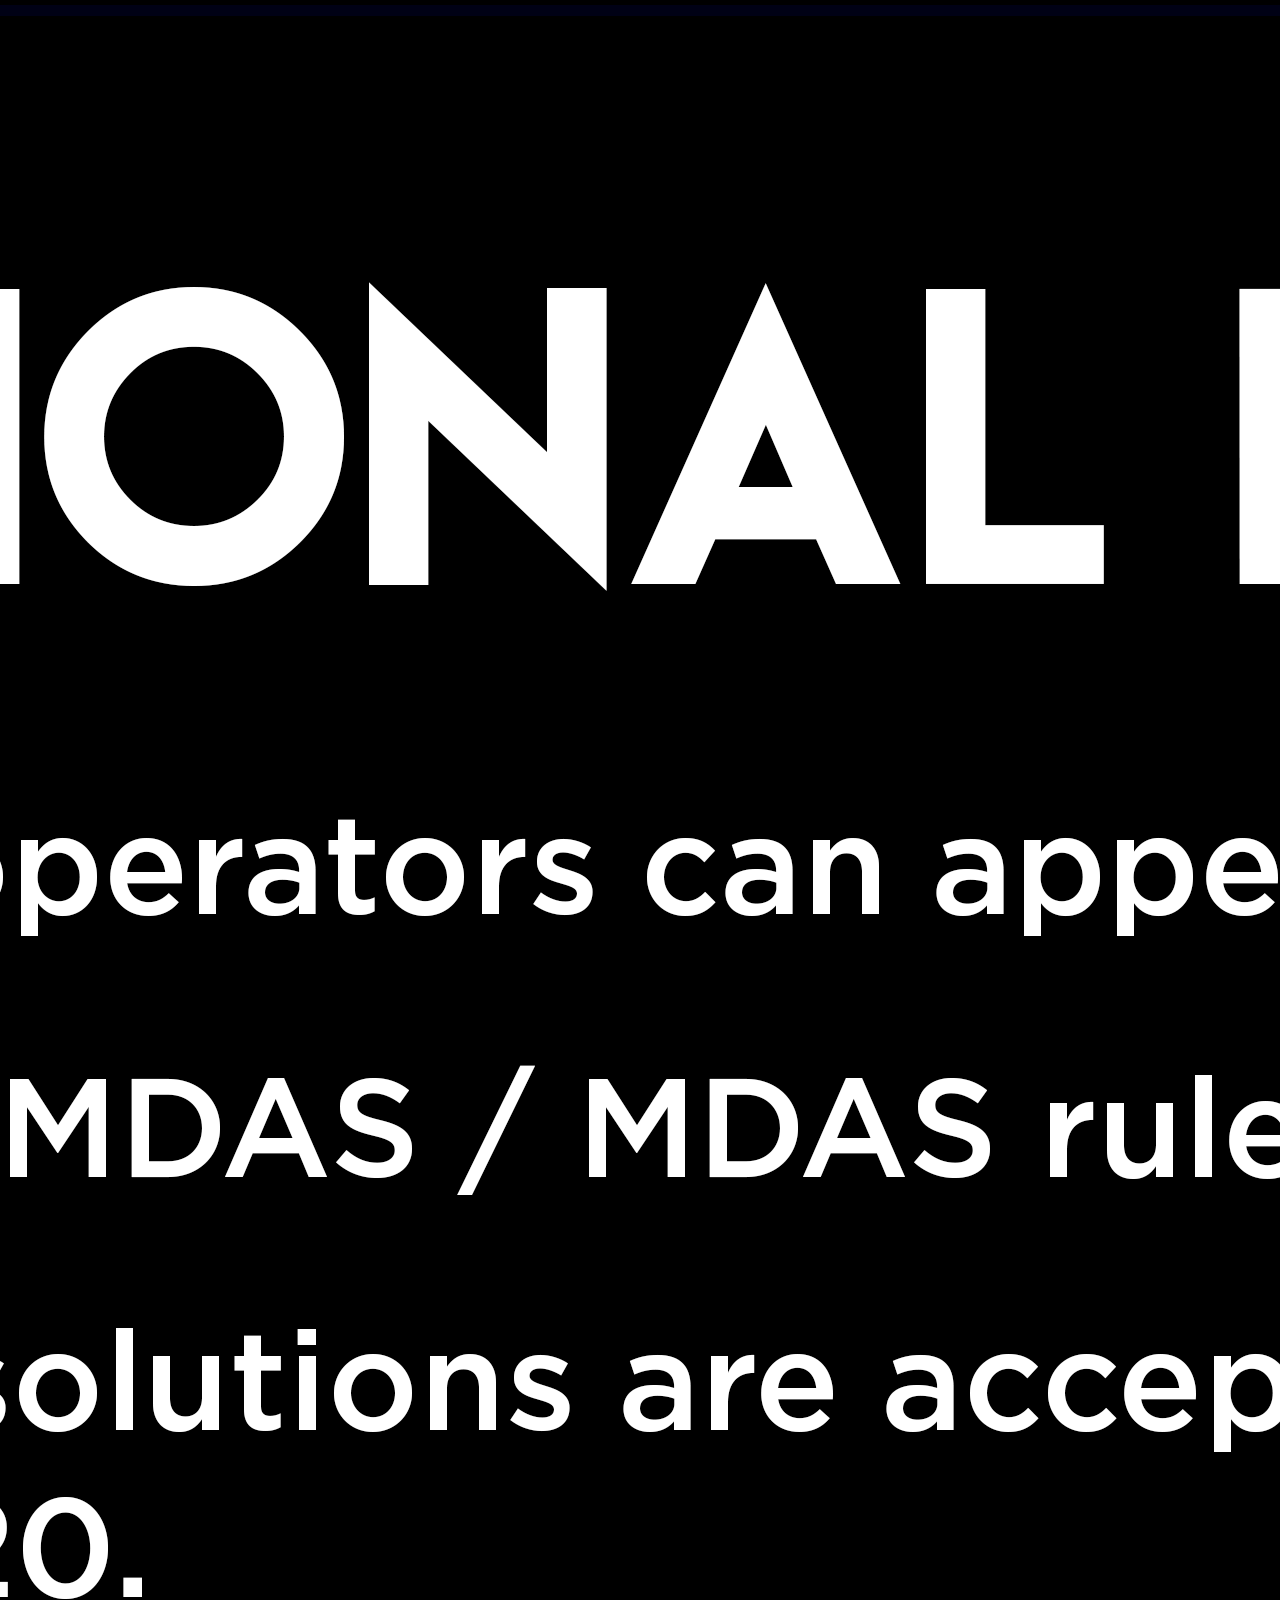
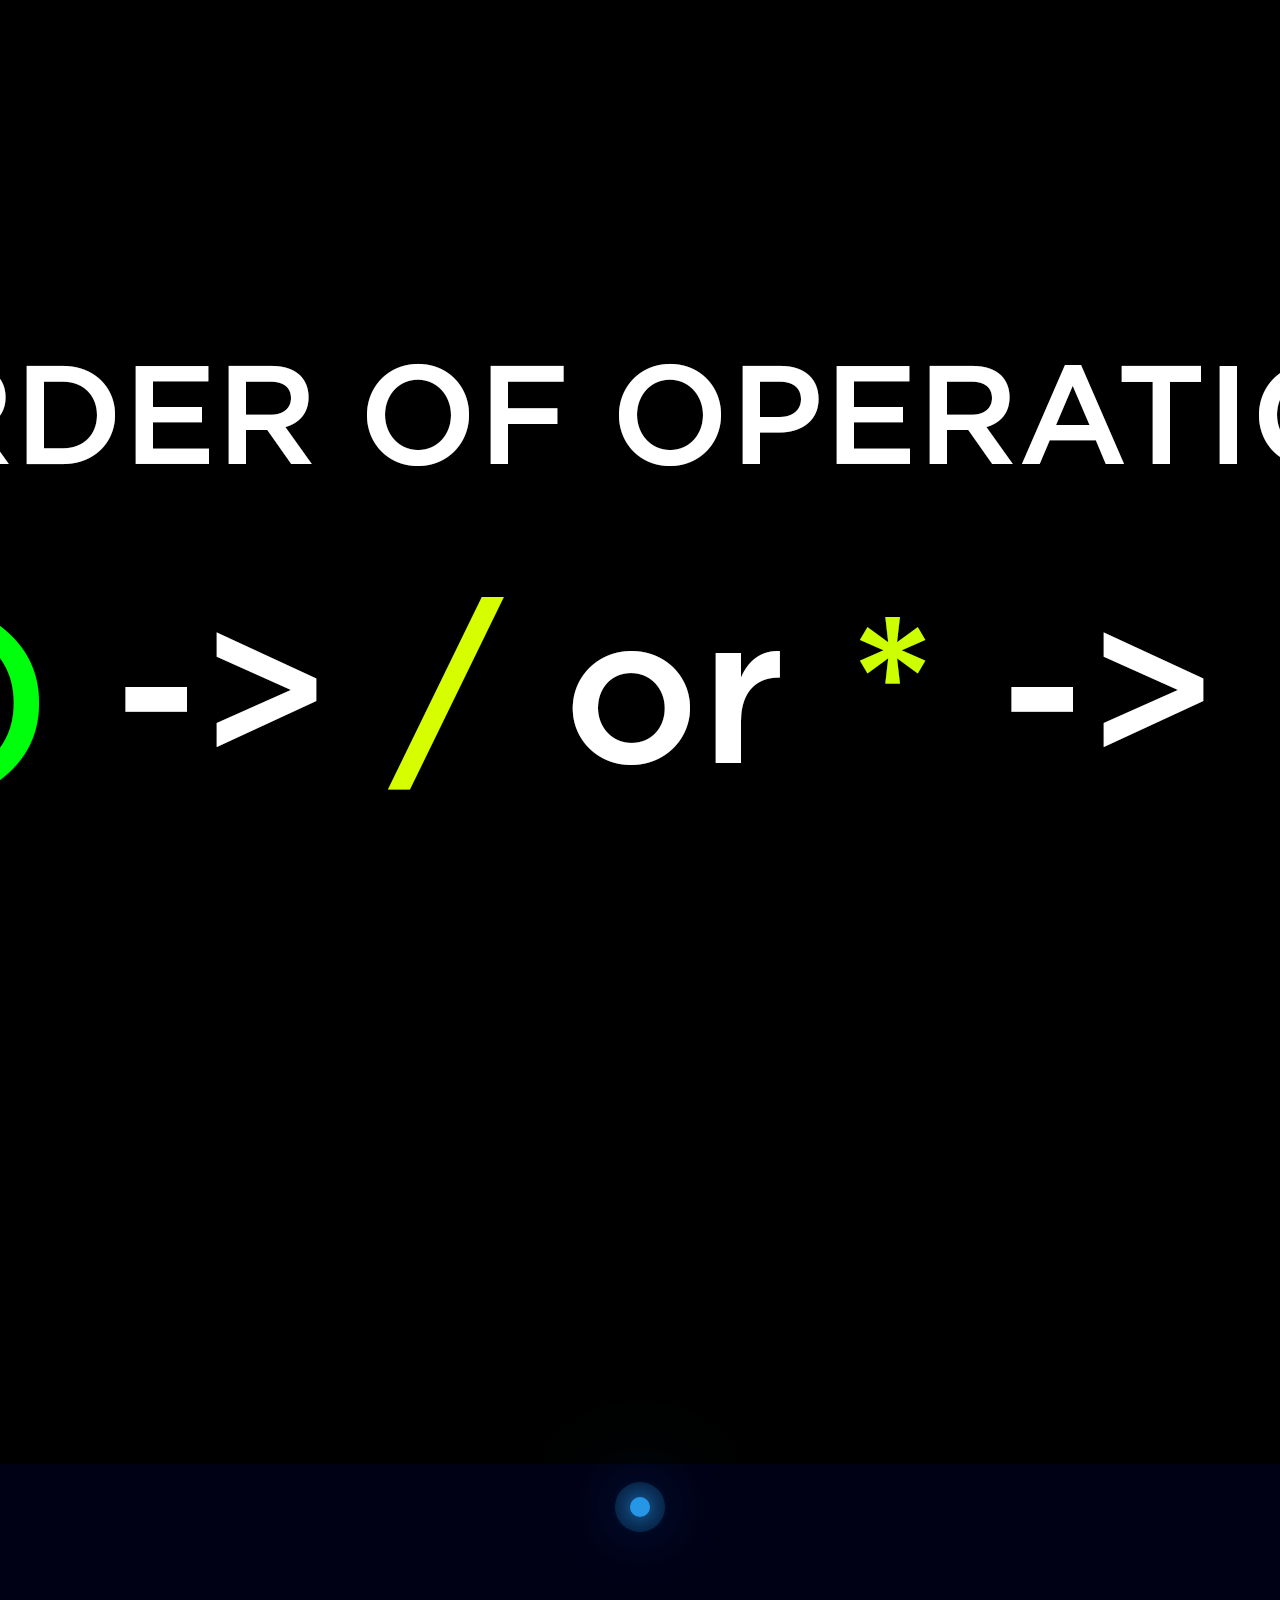
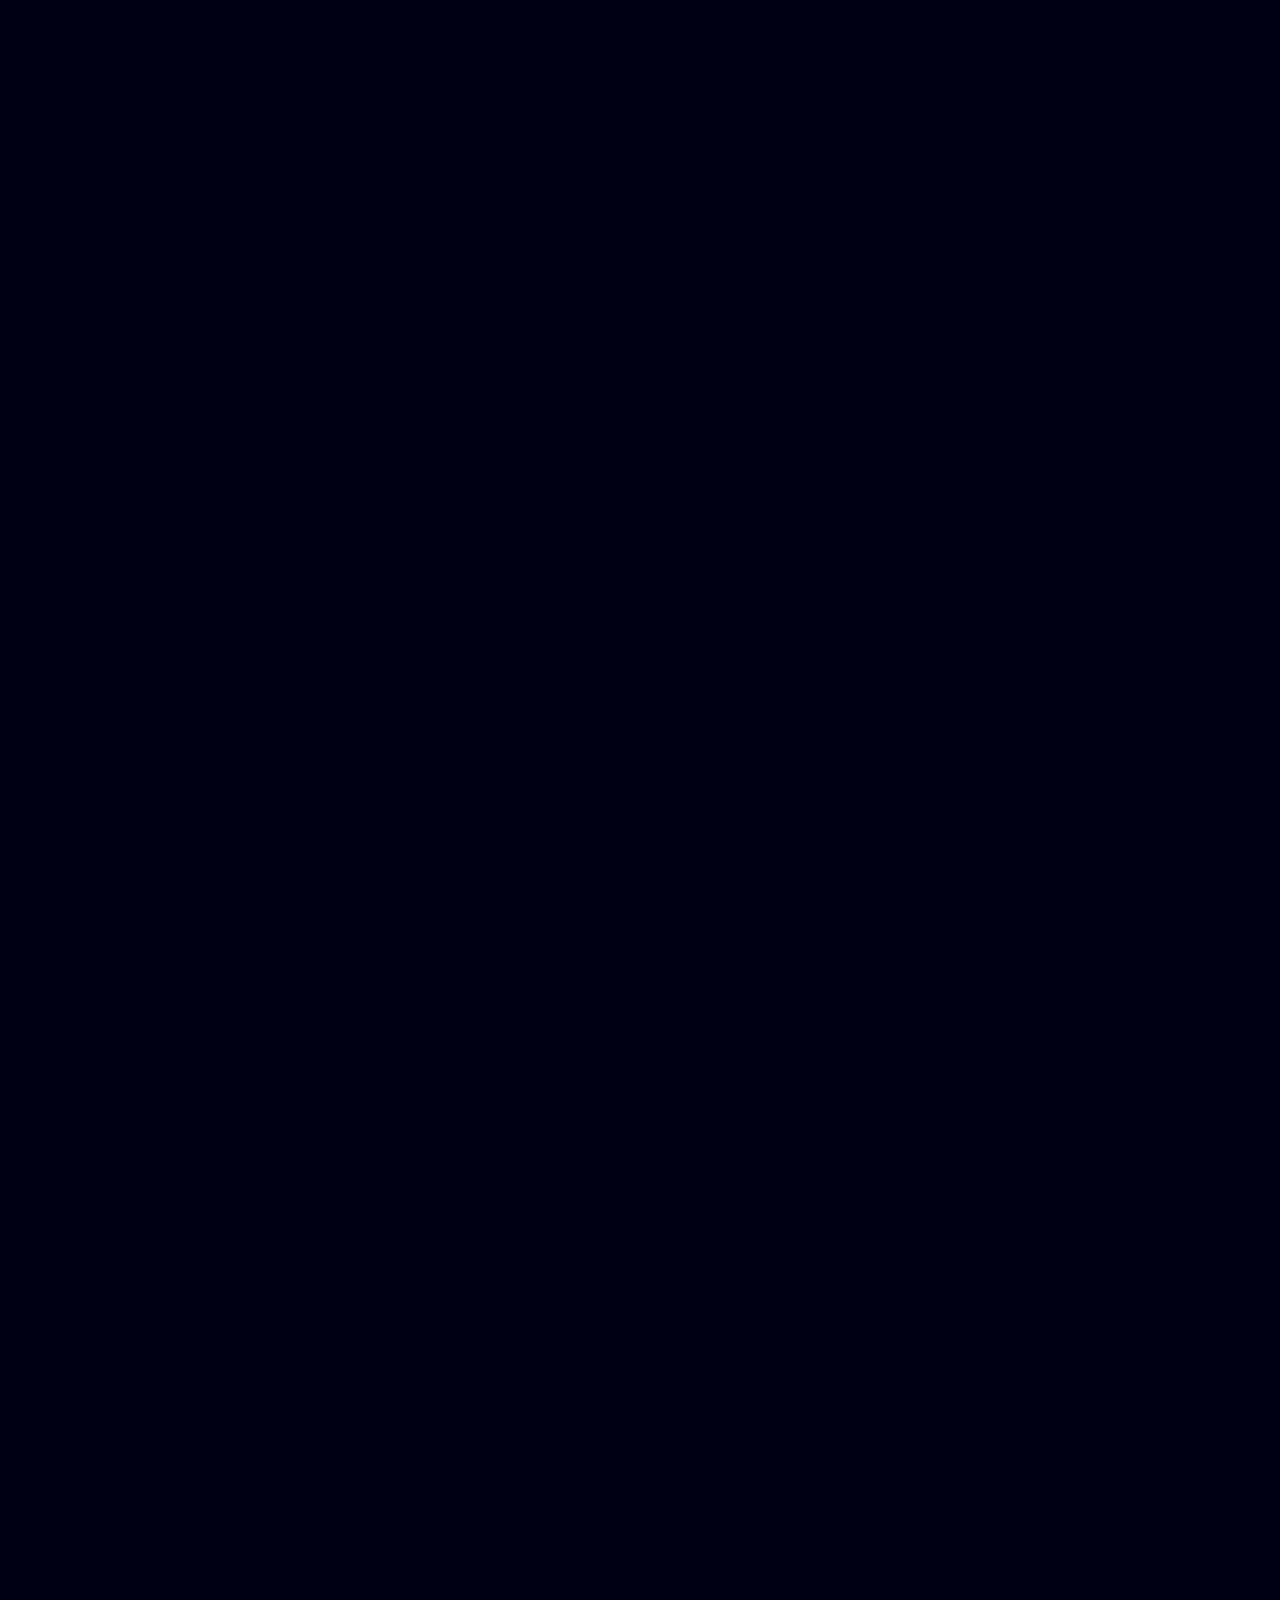
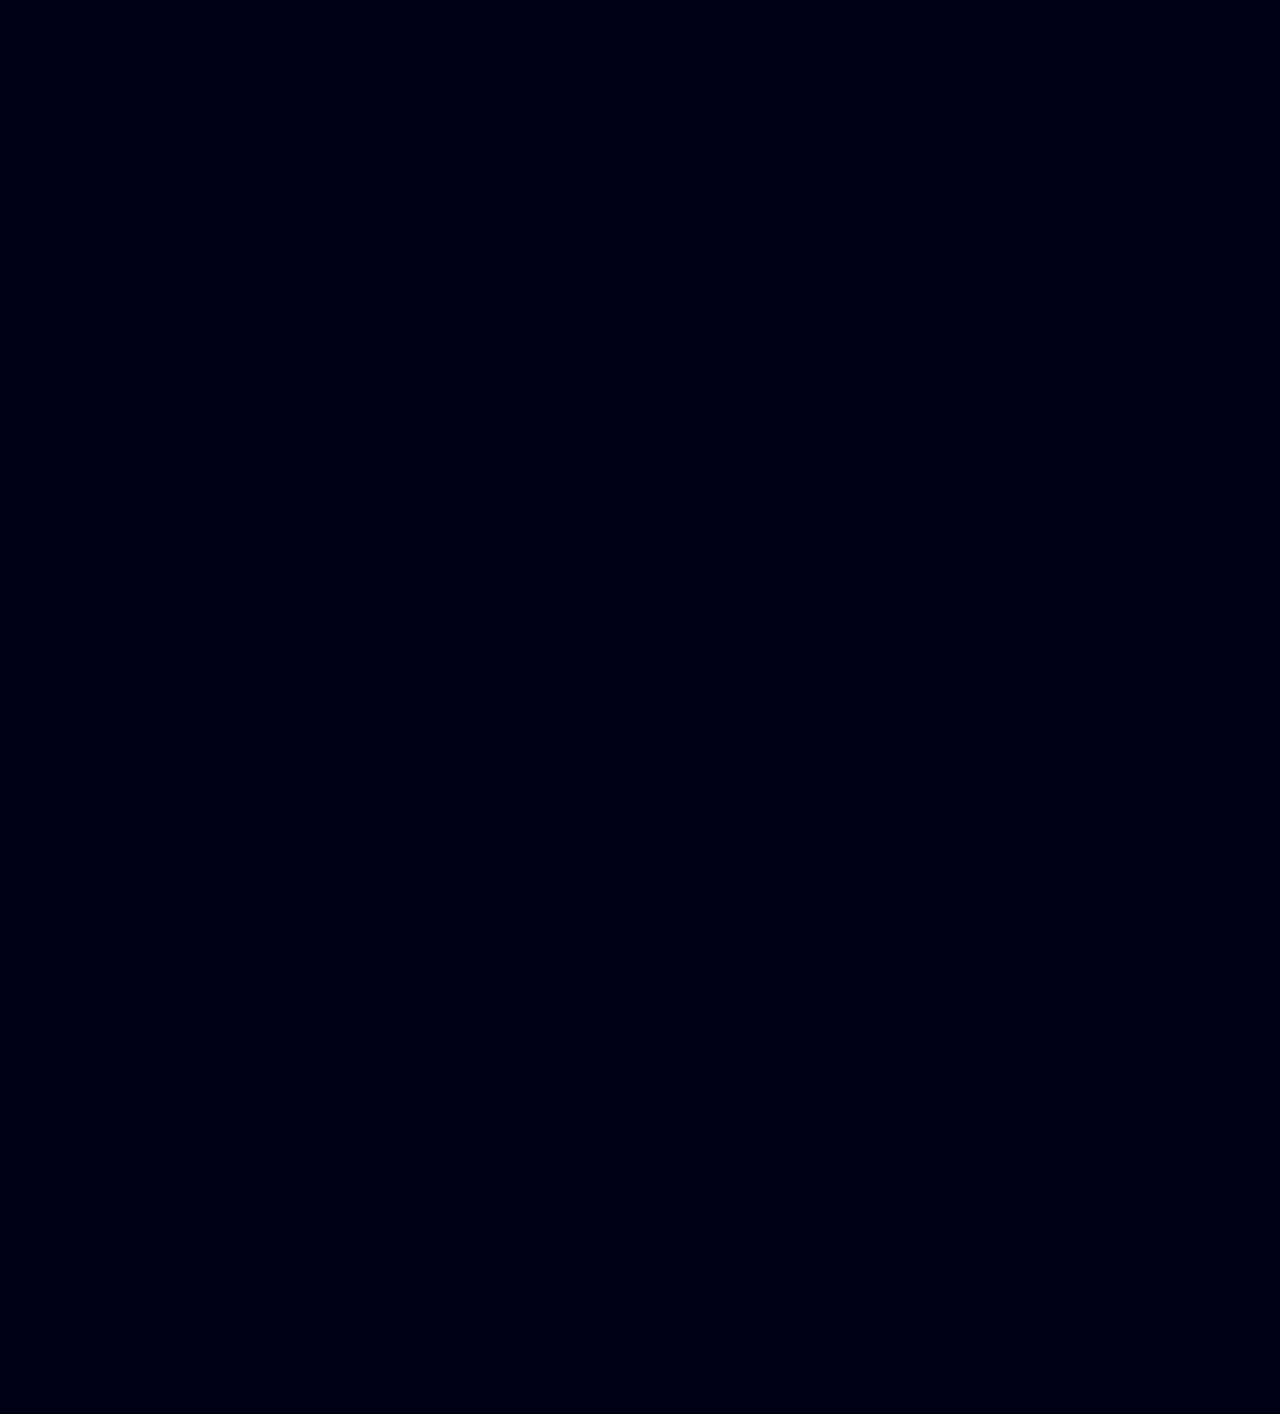
==== commit 8c899605: "added design in all difficulties" ====
--- a/easy.html
+++ b/easy.html
@@ -20,24 +20,16 @@
     <div class="cursor"></div>
     <div class="nocursor"></div>
     <section class="headervideo">
-        <img class="solidblack" src="./images/solidblack.jpg">
+        <!-- <img class="solidblack" src="./images/solidblack.jpg">
         <video autoplay loop class="video-background" muted plays-inline data-value="-9">
             <source src="./images/beasy.mp4" type="video/mp4">
-        </video>
+        </video> -->
 
     </section>
 
     <div class="container d-flex flex-column justify-content-center">
         <div class="flex-row text-center centered">
             <h3> Guess the generated general equation! </h3>
-
-            <!-- Modals -->
-            <!-- <button id="help" class="buttonDesignHelp" data-bs-toggle="modal" data-bs-target="#helpModal">
-                <i class="fas fa-question"></i>
-            </button>
-            <button class="buttonDesignSettings" type="button" data-bs-toggle="modal" data-bs-target="#settingsModal">
-                <i class="fa fa-cog"></i></button> -->
-            <!-- End of Modals -->
             <h5> Find the hidden calculation that is equal to <span id="equals"></span>.</h5>
 
             <div class="answerfield">
@@ -152,6 +144,9 @@
         </div>
 
         <div class="flex-row centered buttons">
+
+            <button class="buttonDesignSettings" type="button" data-bs-toggle="modal" data-bs-target="#testmodal">
+                <i class="fa fa-cog"></i></button>
 
             <button id="1" class="numbutton">1</button>
             <button id="2" class="numbutton">2</button>
@@ -162,8 +157,12 @@
             <button id="7" class="numbutton">7</button>
             <button id="8" class="numbutton">8</button>
             <button id="9" class="numbutton">9</button>
-
-        
+            <button id="0" class="numbutton">0</button>
+
+            <button id="help" class="buttonDesignHelp" data-bs-toggle="modal" data-bs-target="#helpModal">
+                <i class="fas fa-question"></i>
+            </button>
+
             <div class="text-center">
                 <button class="delbutton" id="delete-btn">Delete</button>
                 <button id="+" class="numbutton">+</button>
@@ -172,7 +171,66 @@
                 <button id="/" class="numbutton">/</button>
                 <button class="enterbutton" id="enter-btn" disabled>Enter</button>
             </div>
-
+        </div>
+    </div>
+
+    <!-- testmodal -->
+
+    <div class="modal fade" tabindex="-1" id="testmodal">
+        <div class="modal-dialog center">
+            <div class="modal-content testModalSize">
+                <div class="modal-header testheader">
+                    <p class="modal-title">Game Settings</p>
+                </div>
+                <div class="modal-body testbody">
+                    <div>
+                        <div style="display:inline-block; vertical-align:middle ">
+                            <img src="./images/easydiff.png" alt="img" />
+                        </div>
+                        <div style="display:inline-block; margin-left: 5px; vertical-align:middle">
+                            <h4> Easy </h4>
+                            <p class="easydesc"> Consists of numbers 1-9 and 4 arithmetic operations. <br> Recommended
+                                for beginners.</p>
+                        </div>
+                        <div style="display:inline-block; vertical-align:middle ">
+                            <button type="button" class="btn btn-primary m-2 easyDiff">Easy Mode</button><br>
+                        </div>
+                    </div>
+
+                    <div>
+                        <div style="display:inline-block; vertical-align:middle">
+                            <img src="./images/normaldiff.png" alt="img" />
+                        </div>
+                        <div style="display:inline-block; margin-left: 5px; vertical-align:middle">
+                            <h4> Normal </h4>
+                            <p class="easydesc"> Consists of numbers 1-9 and 4 arithmetic operations. <br> Recommended
+                                for beginners.</p>
+                        </div>
+                        <div style="display:inline-block; vertical-align:middle ">
+                            <button type="button" class="btn btn-primary m-2 normalDiff">Normal Mode</button><br>
+                        </div>
+                    </div>
+
+                    <div>
+                        <div style="display:inline-block; vertical-align:middle">
+                            <img src="./images/harddiff.png" alt="img" />
+                        </div>
+                        <div style="display:inline-block; margin-left: 5px; vertical-align:middle">
+                            <h4> Hard </h4>
+                            <p class="easydesc"> Consists of numbers 1-9 and 4 arithmetic operations. <br> Recommended
+                                for beginners.</p>
+                        </div>
+                        <div style="display:inline-block; vertical-align:middle ">
+                            <button type="button" class="btn btn-primary m-2 hardDiff">Hard Mode</button><br>
+                        </div>
+                    </div>
+
+                </div>
+                <div class="modal-footer">
+                    <button type="button" class="btn btn-secondary" data-bs-dismiss="modal">Close</button>
+                    <button type="button" class="btn btn-primary">Save changes</button>
+                </div>
+            </div>
         </div>
     </div>
 
@@ -243,7 +301,8 @@
                     Current Streak: <span id="streak"></span>
                 </div>
                 <div class="modal-footer">
-                    <button type="button" id="close" class="btn btn-success continuegame" data-bs-dismiss="modal">Continue</button>
+                    <button type="button" id="close" class="btn btn-success continuegame"
+                        data-bs-dismiss="modal">Continue</button>
                 </div>
             </div>
         </div>
@@ -267,11 +326,10 @@
 
     <div class="modal fade" id="settingsModal" tabindex="-1" aria-labelledby="settingsModalLabel" aria-hidden="true">
         <div class="modal-dialog center">
-            <div class="modal-content">
-
-                <div class="modal-body">
-                    <h2 class="modal-title">Game Settings:</h2>
-                    Game Difficulty <br>
+            <div class="modal-content rounded-5">
+                <div class="settings-modal-body">
+                    <h2 class="settings-modal-title">Game Settings</h2>
+                    <p class="settings-modal-desc"> Choose your preferred difficulty. </p><br>
                     <button type="button" class="btn btn-primary m-2 easyDiff">Easy Mode</button><br>
                     <button type="button" class="btn btn-primary m-2 normalDiff">Normal Mode</button><br>
                     <button type="button" class="btn btn-primary m-2 hardDiff">Hard Mode</button>
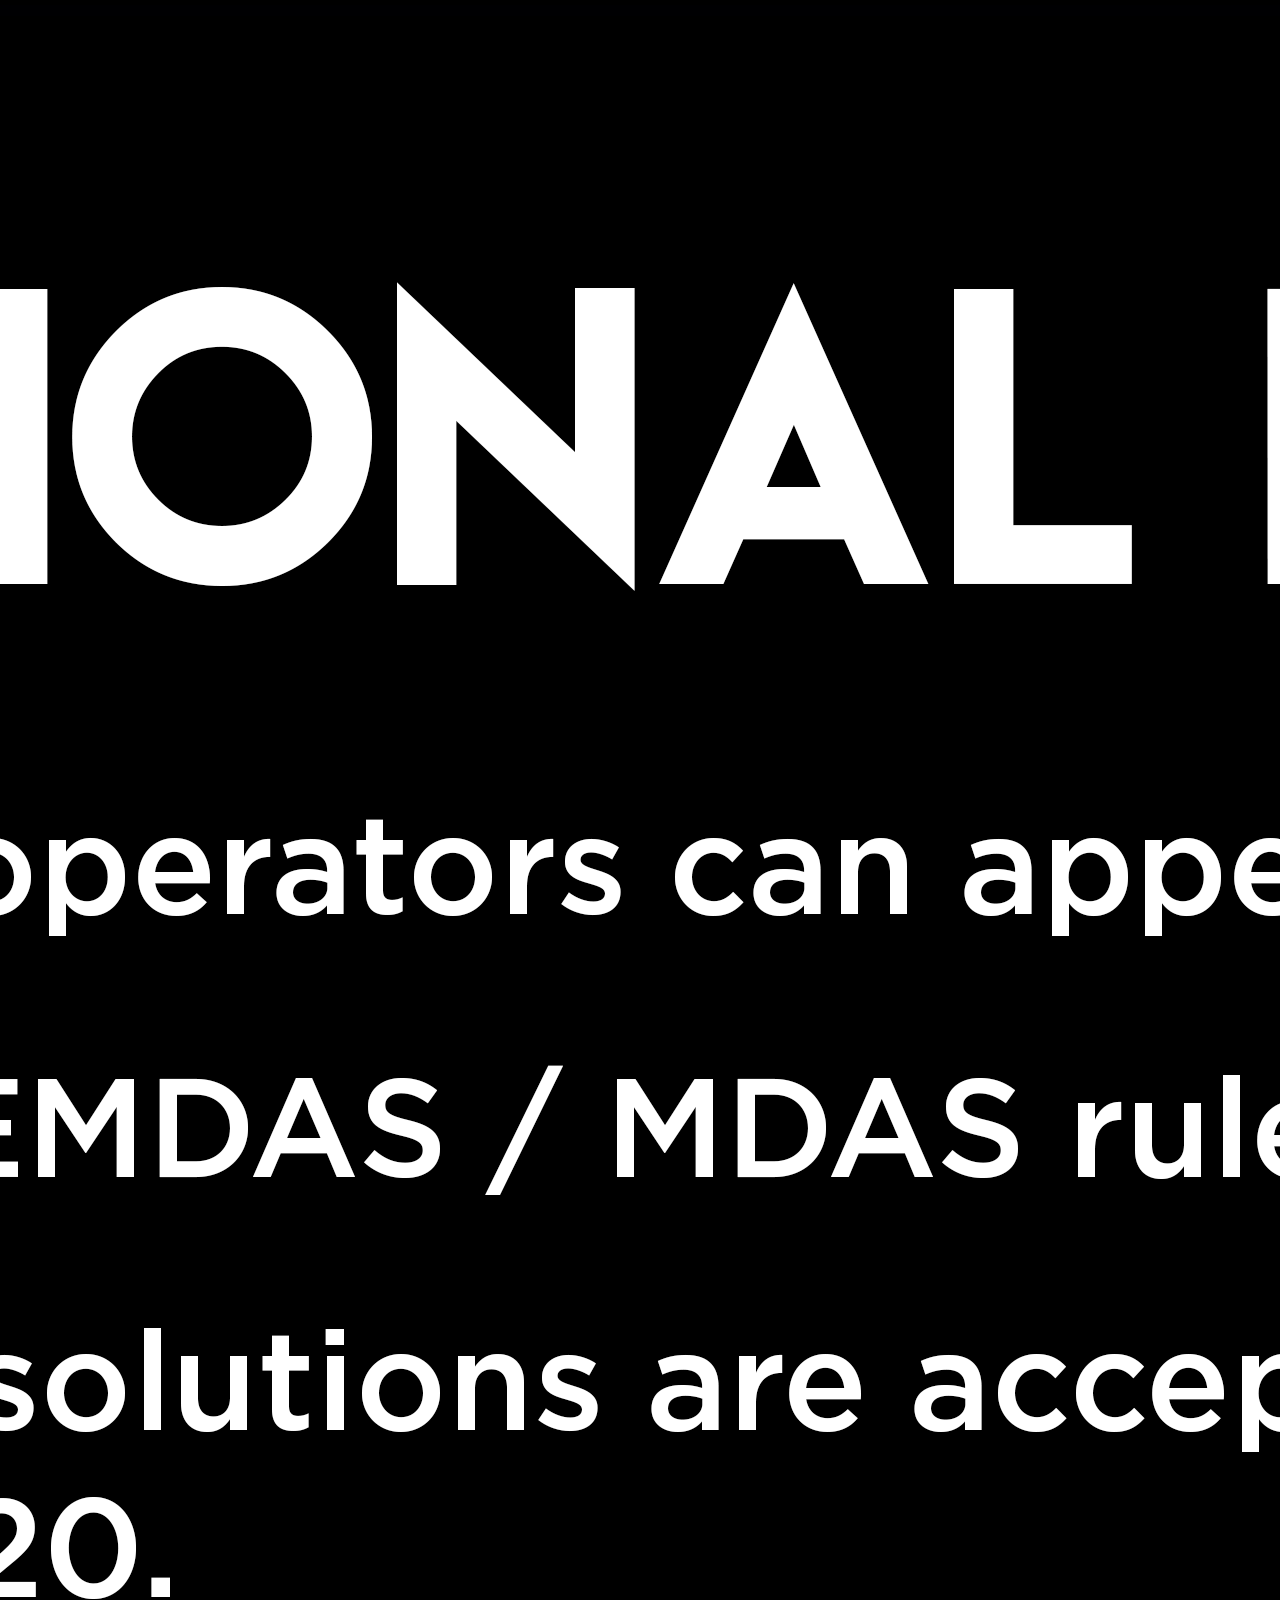
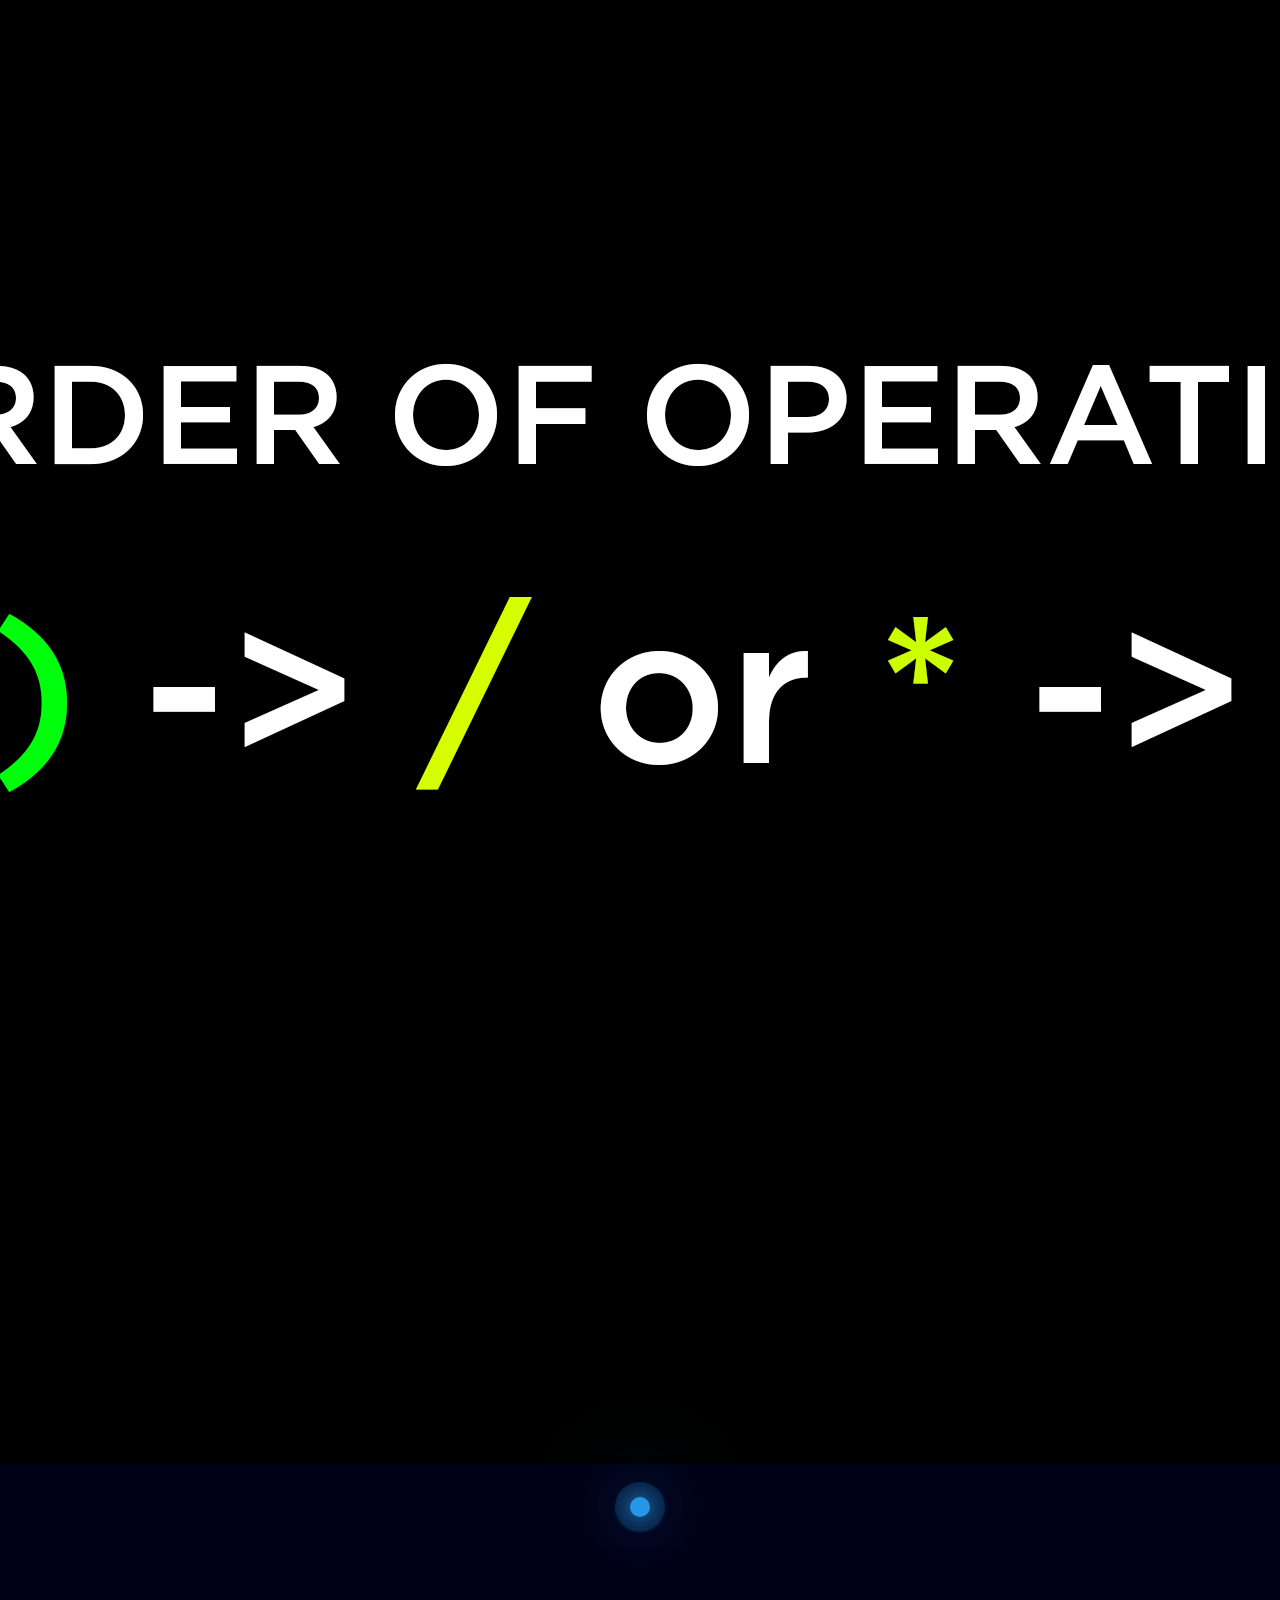
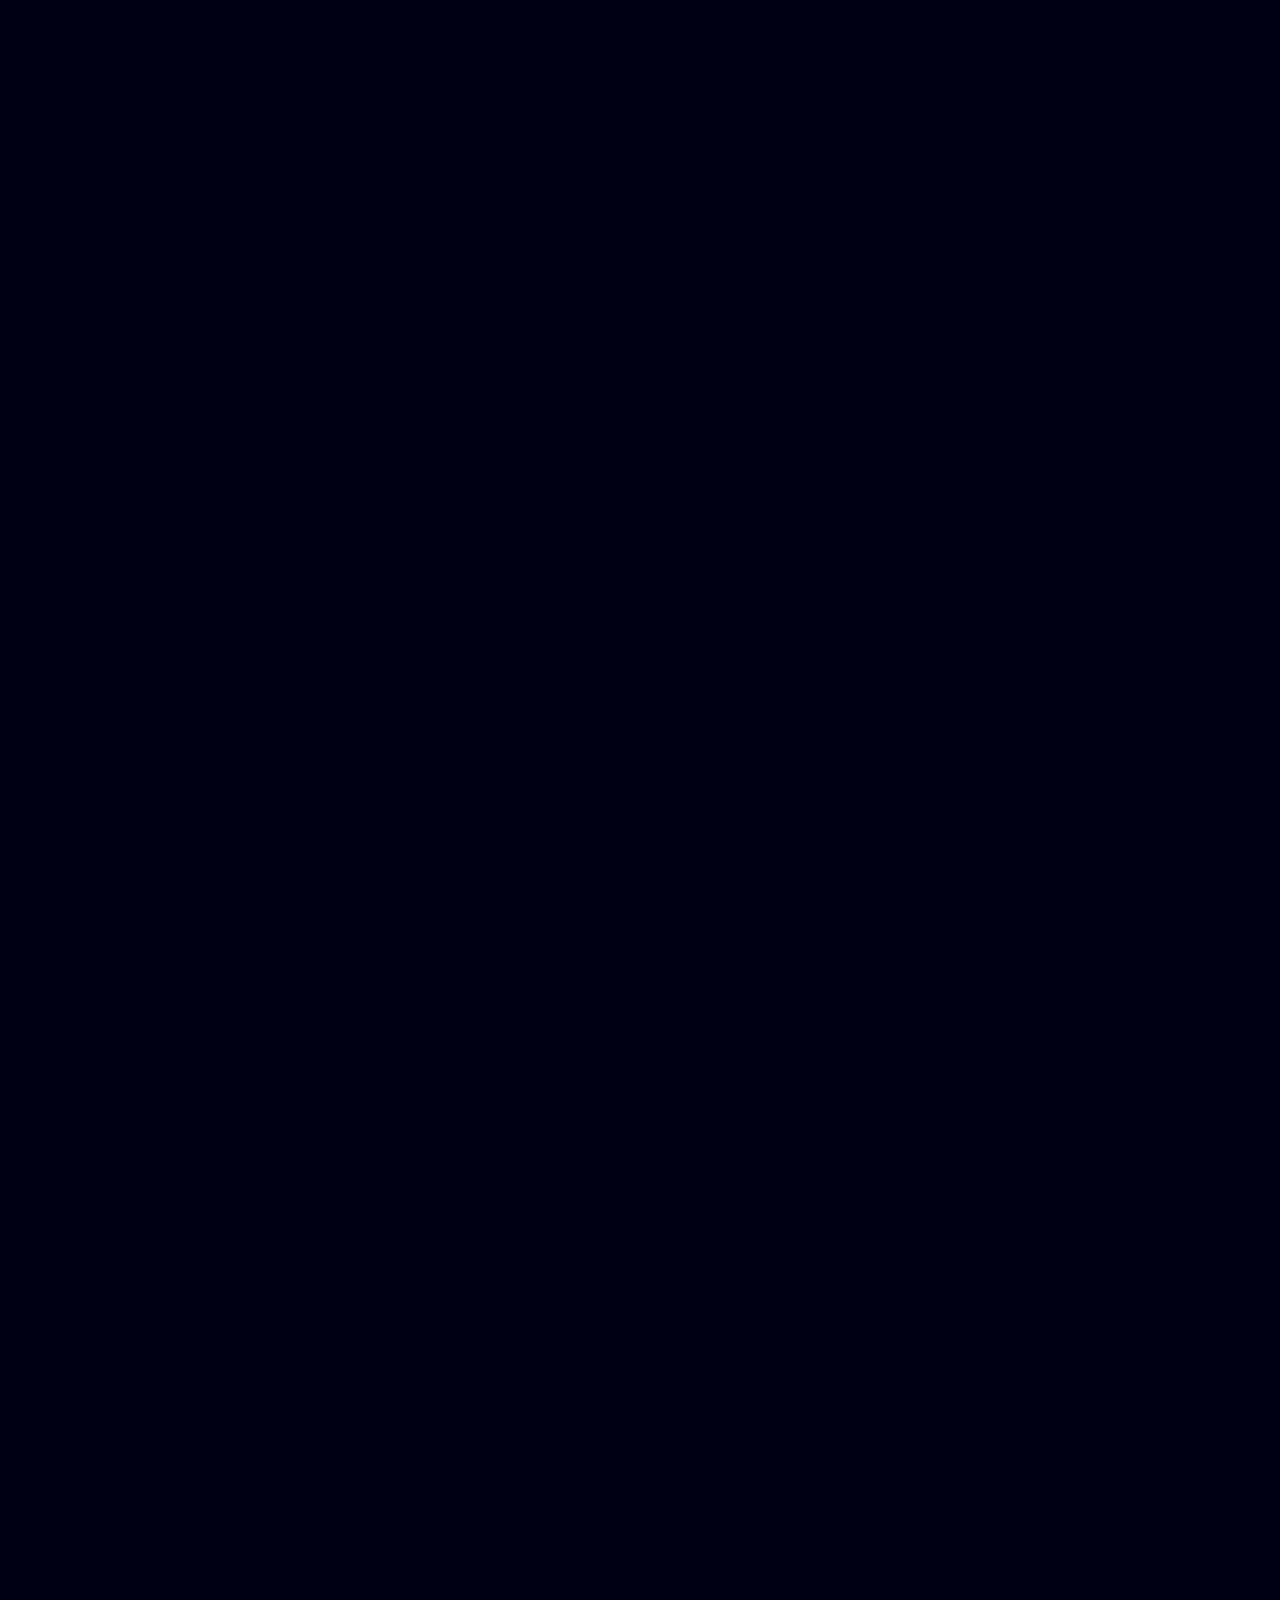
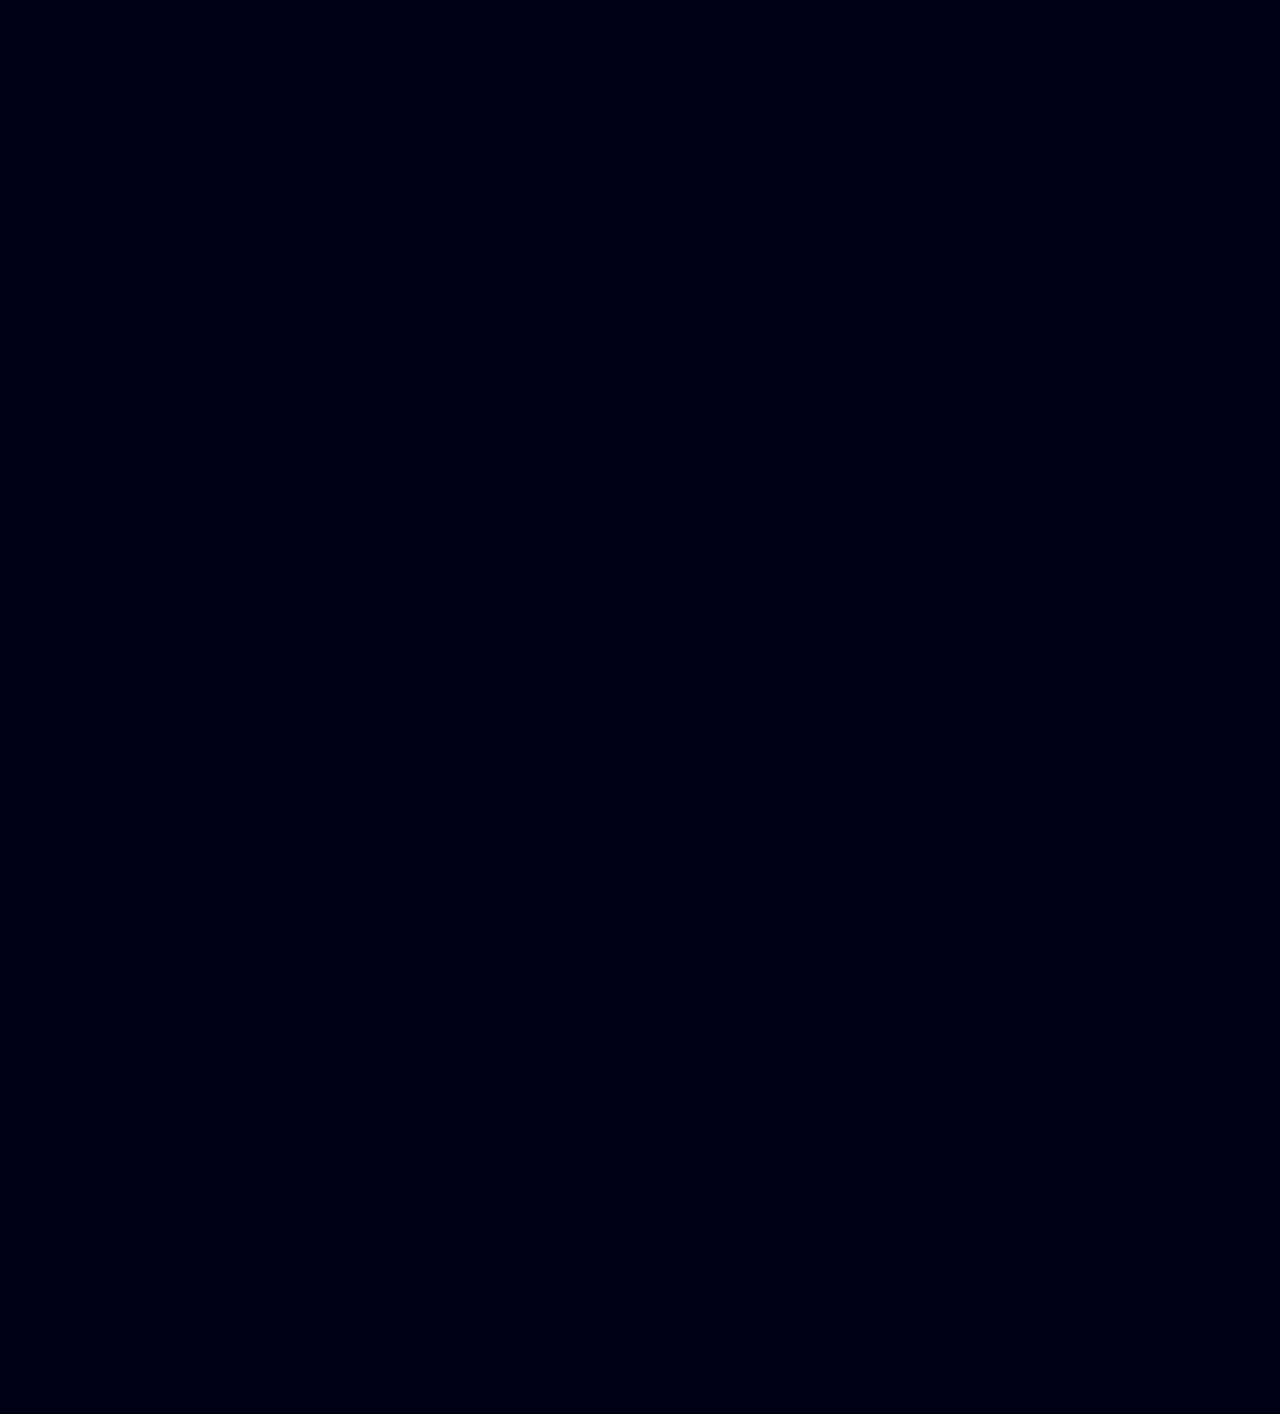
==== commit b3ec3e75: "Added answer validation" ====
--- a/easy.html
+++ b/easy.html
@@ -16,14 +16,25 @@
 
 </head>
 
-<body id="fader" onload="fadein()">
+<body id="fader">
     <div class="cursor"></div>
     <div class="nocursor"></div>
     <section class="headervideo">
-        <!-- <img class="solidblack" src="./images/solidblack.jpg">
-        <video autoplay loop class="video-background" muted plays-inline data-value="-9">
-            <source src="./images/beasy.mp4" type="video/mp4">
-        </video> -->
+
+        <img class="solidblack" src="./images/solidblack.jpg">
+        <img id="image-background" src="./images/easyback.jpg">
+
+        <div class="line line-1">
+            <div class="wave wave1" style="background-image: url(./images/1.png)"></div>
+        </div>
+
+        <div class="line line-2">
+            <div class="wave wave2" style="background-image: url(./images/2.png)"></div>
+        </div>
+
+        <div class="line line-3">
+            <div class="wave wave3" style="background-image: url(./images/3.png)"></div>
+        </div>
 
     </section>
 
@@ -145,7 +156,7 @@
 
         <div class="flex-row centered buttons">
 
-            <button class="buttonDesignSettings" type="button" data-bs-toggle="modal" data-bs-target="#testmodal">
+            <button class="buttonDesignSettings" type="button" data-bs-toggle="modal" data-bs-target="#newSettingmodal">
                 <i class="fa fa-cog"></i></button>
 
             <button id="1" class="numbutton">1</button>
@@ -176,59 +187,58 @@
 
     <!-- testmodal -->
 
-    <div class="modal fade" tabindex="-1" id="testmodal">
-        <div class="modal-dialog center">
-            <div class="modal-content testModalSize">
+    <div class="modal fade" tabindex="-1" id="newSettingmodal">
+        <div class="modal-dialog center">
+            <div class="modal-content testModalSize" style="background-color: #d3d3d3;">
                 <div class="modal-header testheader">
                     <p class="modal-title">Game Settings</p>
                 </div>
                 <div class="modal-body testbody">
                     <div>
-                        <div style="display:inline-block; vertical-align:middle ">
-                            <img src="./images/easydiff.png" alt="img" />
+                        <div style="display:inline-block; vertical-align:middle; margin-right: 10px; margin-left: 7px;">
+                            <img src="./images/easydiff.png" alt="img" style="width: 4.25rem; height: 4.25rem;" />
                         </div>
                         <div style="display:inline-block; margin-left: 5px; vertical-align:middle">
                             <h4> Easy </h4>
-                            <p class="easydesc"> Consists of numbers 1-9 and 4 arithmetic operations. <br> Recommended
+                            <p class="easydesc"> Consists of 5 boxes and 4 arithmetic operations. <br> Recommended
                                 for beginners.</p>
                         </div>
                         <div style="display:inline-block; vertical-align:middle ">
-                            <button type="button" class="btn btn-primary m-2 easyDiff">Easy Mode</button><br>
-                        </div>
-                    </div>
-
-                    <div>
-                        <div style="display:inline-block; vertical-align:middle">
-                            <img src="./images/normaldiff.png" alt="img" />
+                            <button type="button" class="btn btn-primary m-4 easyDiff">Easy Mode</button><br>
+                        </div>
+                    </div>
+
+                    <div>
+                        <div style="display:inline-block; vertical-align:middle; margin-right: 10px; margin-left: 7px;">
+                            <img src="./images/normaldiff.png" alt="img" style="width: 4.25rem; height: 4.25rem;" />
                         </div>
                         <div style="display:inline-block; margin-left: 5px; vertical-align:middle">
                             <h4> Normal </h4>
-                            <p class="easydesc"> Consists of numbers 1-9 and 4 arithmetic operations. <br> Recommended
-                                for beginners.</p>
+                            <p class="easydesc"> Consists of 6 boxes and 4 arithmetic operations. <br> Recommended
+                                for intermediate players.</p>
                         </div>
                         <div style="display:inline-block; vertical-align:middle ">
-                            <button type="button" class="btn btn-primary m-2 normalDiff">Normal Mode</button><br>
-                        </div>
-                    </div>
-
-                    <div>
-                        <div style="display:inline-block; vertical-align:middle">
-                            <img src="./images/harddiff.png" alt="img" />
+                            <button type="button" class="btn btn-warning m-4 normalDiff">Normal Mode</button><br>
+                        </div>
+                    </div>
+
+                    <div>
+                        <div style="display:inline-block; vertical-align:middle; margin-right: 10px; margin-left: 7px;">
+                            <img src="./images/harddiff.png" alt="img" style="width: 4.25rem; height: 4.25rem;" />
                         </div>
                         <div style="display:inline-block; margin-left: 5px; vertical-align:middle">
                             <h4> Hard </h4>
-                            <p class="easydesc"> Consists of numbers 1-9 and 4 arithmetic operations. <br> Recommended
-                                for beginners.</p>
+                            <p class="easydesc"> Consists of 7 boxes and 6 arithmetic operations. <br> Recommended
+                                for advanced players.</p>
                         </div>
                         <div style="display:inline-block; vertical-align:middle ">
-                            <button type="button" class="btn btn-primary m-2 hardDiff">Hard Mode</button><br>
+                            <button type="button" class="btn btn-danger m-4 hardDiff">Hard Mode</button><br>
                         </div>
                     </div>
 
                 </div>
                 <div class="modal-footer">
                     <button type="button" class="btn btn-secondary" data-bs-dismiss="modal">Close</button>
-                    <button type="button" class="btn btn-primary">Save changes</button>
                 </div>
             </div>
         </div>
@@ -276,7 +286,51 @@
         </div>
     </div>
 
-    <div class="modal fade" id="errorModal" tabindex="-1" aria-labelledby="errorModalLabel" aria-hidden="true">
+    <div class="modal fade" tabindex="-1" id="errorModal" aria-labelledby="errorModalLabel" aria-hidden="true">
+        <div class="modal-dialog center">
+            <div class="modal-content" style="background-color: #d3d3d3;">
+                <div class="modal-header testheader">
+                    <p class="modal-title">Math error!</p>
+                </div>
+                <div class="modal-body testbody">
+                    <div>
+                        <div style="text-align: center; margin-top: 1rem;">
+                            <img src="./images/warning.png" alt="img" style="width: 25%; height: 25%"/>
+                        </div>
+                        <div style="text-align: center; font-family: Montserrat; font-size: 14px; margin-top: 1rem;">
+                            <p> Double check your expression, the answer should be <span id="answer"></span>.</p>
+                        </div>
+                    </div>
+                </div>
+                <div class="modal-footer">
+                    <button type="button" class="btn btn-success" data-bs-dismiss="modal">Got it!</button>
+                </div>
+            </div>
+        </div>
+    </div>
+    <div class="modal fade" tabindex="-1" id="wrongExpressionModal" aria-labelledby="wrongExpressionModalLabel" aria-hidden="true">
+        <div class="modal-dialog center">
+            <div class="modal-content" style="background-color: #d3d3d3;">
+                <div class="modal-header testheader">
+                    <p class="modal-title">Math error!</p>
+                </div>
+                <div class="modal-body testbody">
+                    <div>
+                        <div style="text-align: center; margin-top: 1rem;">
+                            <img src="./images/warning.png" alt="img" style="width: 25%; height: 25%"/>
+                        </div>
+                        <div style="text-align: center; font-family: Montserrat; font-size: 14px; margin-top: 1rem;">
+                            <p> Error: You have entered an invalid expression.</p>
+                        </div>
+                    </div>
+                </div>
+                <div class="modal-footer">
+                    <button type="button" class="btn btn-success" data-bs-dismiss="modal">Got it!</button>
+                </div>
+            </div>
+        </div>
+    </div>
+    <!-- <div class="modal fade" id="errorModal" tabindex="-1" aria-labelledby="errorModalLabel" aria-hidden="true">
         <div class="modal-dialog center">
             <div class="modal-content">
 
@@ -289,9 +343,34 @@
                 </div>
             </div>
         </div>
-    </div>
-
-    <div class="modal fade" id="correctModal" tabindex="-1" aria-labelledby="correctModalLabel" aria-hidden="true">
+    </div> -->
+
+    <div class="modal fade" tabindex="-1" id="correctModal" aria-labelledby="correctModalLabel" aria-hidden="true">
+        <div class="modal-dialog center">
+            <div class="modal-content" style="background-color: #d3d3d3;">
+                <div class="modal-header testheader">
+                    <p class="modal-title">Correct answer!</p>
+                </div>
+                <div class="modal-body testbody">
+                    <div>
+                        <div style="text-align: center; margin-top: 1rem;">
+                            <img src="./images/correct.png" alt="img" style="width: 15%; height: 15%"/>
+                        </div>
+                        <div style="text-align: center; font-family: Montserrat; font-size: 14px; margin-top: 1rem;">
+                            <p> Good job! You've found the correct answer! <br> 
+                                Current Streak: <span id="streak"></span> </p>
+                        </div>
+                    </div>
+                </div>
+                <div class="modal-footer">
+                    <button type="button" id="close" class="btn btn-success continuegame"
+                        data-bs-dismiss="modal">Continue</button>
+                </div>
+            </div>
+        </div>
+    </div>
+
+    <!-- <div class="modal fade" id="correctModal" tabindex="-1" aria-labelledby="correctModalLabel" aria-hidden="true">
         <div class="modal-dialog center">
             <div class="modal-content">
 
@@ -306,9 +385,33 @@
                 </div>
             </div>
         </div>
-    </div>
-
-    <div class="modal fade" id="failModal" tabindex="-1" aria-labelledby="failModalLabel" aria-hidden="true">
+    </div> -->
+
+    <div class="modal fade" tabindex="-1" id="failModal" aria-labelledby="failModalLabel" aria-hidden="true">
+        <div class="modal-dialog center">
+            <div class="modal-content" style="background-color: #d3d3d3;">
+                <div class="modal-header testheader">
+                    <p class="modal-title">You've failed.</p>
+                </div>
+                <div class="modal-body testbody">
+                    <div>
+                        <div style="text-align: center; margin-top: 1rem;">
+                            <img src="./images/error.png" alt="img" style="width: 15%; height: 15%" />
+                        </div>
+                        <div style="text-align: center; font-family: Montserrat; font-size: 14px; margin-top: 1rem;">
+                            <p> You've ran out of chances. <br> 
+                                Correct Answer: <span id="correct_ans"></span> </p>
+                        </div>
+                    </div>
+                </div>
+                <div class="modal-footer">
+                    <button type="button" id="resetGame" class="btn btn-success" data-bs-dismiss="modal">Try Again</button>
+                </div>
+            </div>
+        </div>
+    </div>
+
+    <!-- <div class="modal fade" id="failModal" tabindex="-1" aria-labelledby="failModalLabel" aria-hidden="true">
         <div class="modal-dialog center">
             <div class="modal-content">
 
@@ -322,9 +425,9 @@
                 </div>
             </div>
         </div>
-    </div>
-
-    <div class="modal fade" id="settingsModal" tabindex="-1" aria-labelledby="settingsModalLabel" aria-hidden="true">
+    </div> -->
+
+    <!-- <div class="modal fade" id="settingsModal" tabindex="-1" aria-labelledby="settingsModalLabel" aria-hidden="true">
         <div class="modal-dialog center">
             <div class="modal-content rounded-5">
                 <div class="settings-modal-body">
@@ -339,7 +442,7 @@
                 </div>
             </div>
         </div>
-    </div>
+    </div> -->
 
     <script src="https://cdn.jsdelivr.net/npm/bootstrap@5.1.3/dist/js/bootstrap.bundle.min.js"
         integrity="sha384-ka7Sk0Gln4gmtz2MlQnikT1wXgYsOg+OMhuP+IlRH9sENBO0LRn5q+8nbTov4+1p" crossorigin="anonymous">
@@ -347,21 +450,7 @@
     <script src="https://github.com/fent/randexp.js/releases/download/v0.4.3/randexp.min.js"></script>
     <script src="https://ajax.googleapis.com/ajax/libs/jquery/1.11.1/jquery.min.js"></script>
     <script type="text/javascript" src="js/easy.js"></script>
-
     <script type="text/javascript">
-        // Fade In Effect
-        function fadein() {
-            const target = document.getElementById("fader");
-
-            function fadeinEvent() {
-                target.style.opacity = '100';
-            }
-            target.addEventListener('mouseover', fadeinEvent);
-            setTimeout(function () {
-                target.removeEventListener('mouseover', fadeinEvent)
-            }, 10000);
-        }
-
         const cursor = document.querySelector(".cursor");
         document.body.style.cursor = 'none';
         var body = document.body;
@@ -397,6 +486,17 @@
         }
         document.addEventListener('click', clickEffect);
     </script>
+
+    <!-- <script type="text/javascript">
+        var body = document.getElementById('fader')
+        var image = document.getElementById('image-background')
+    
+         image.addEventListener('mousemove', function(e) {
+         var valueX = (e.pageX * -1 / 12);
+         var valueY = (e.pageY * -1 / 12);
+         image.style.left = valueX + "px"
+         image.style.top = valueY + "px"
+         });
+    </script> -->
 </body>
-
 </html>